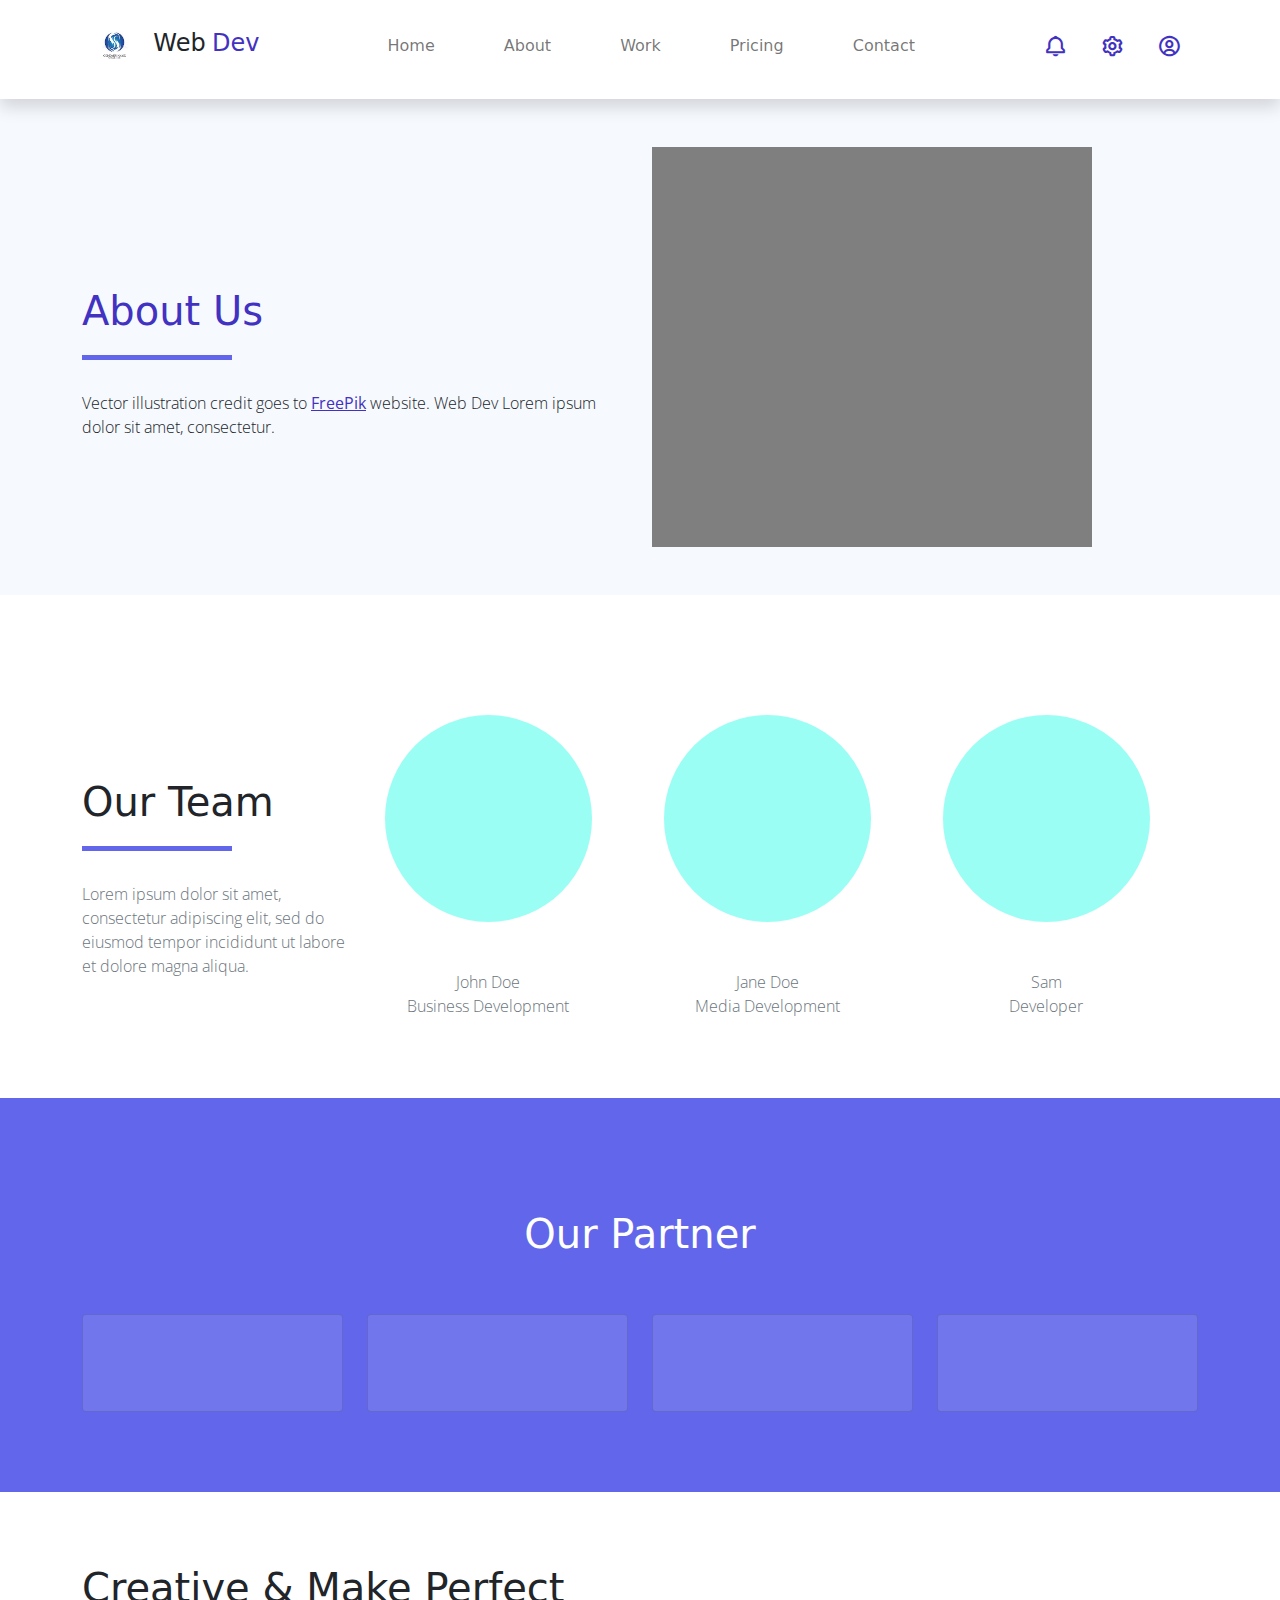
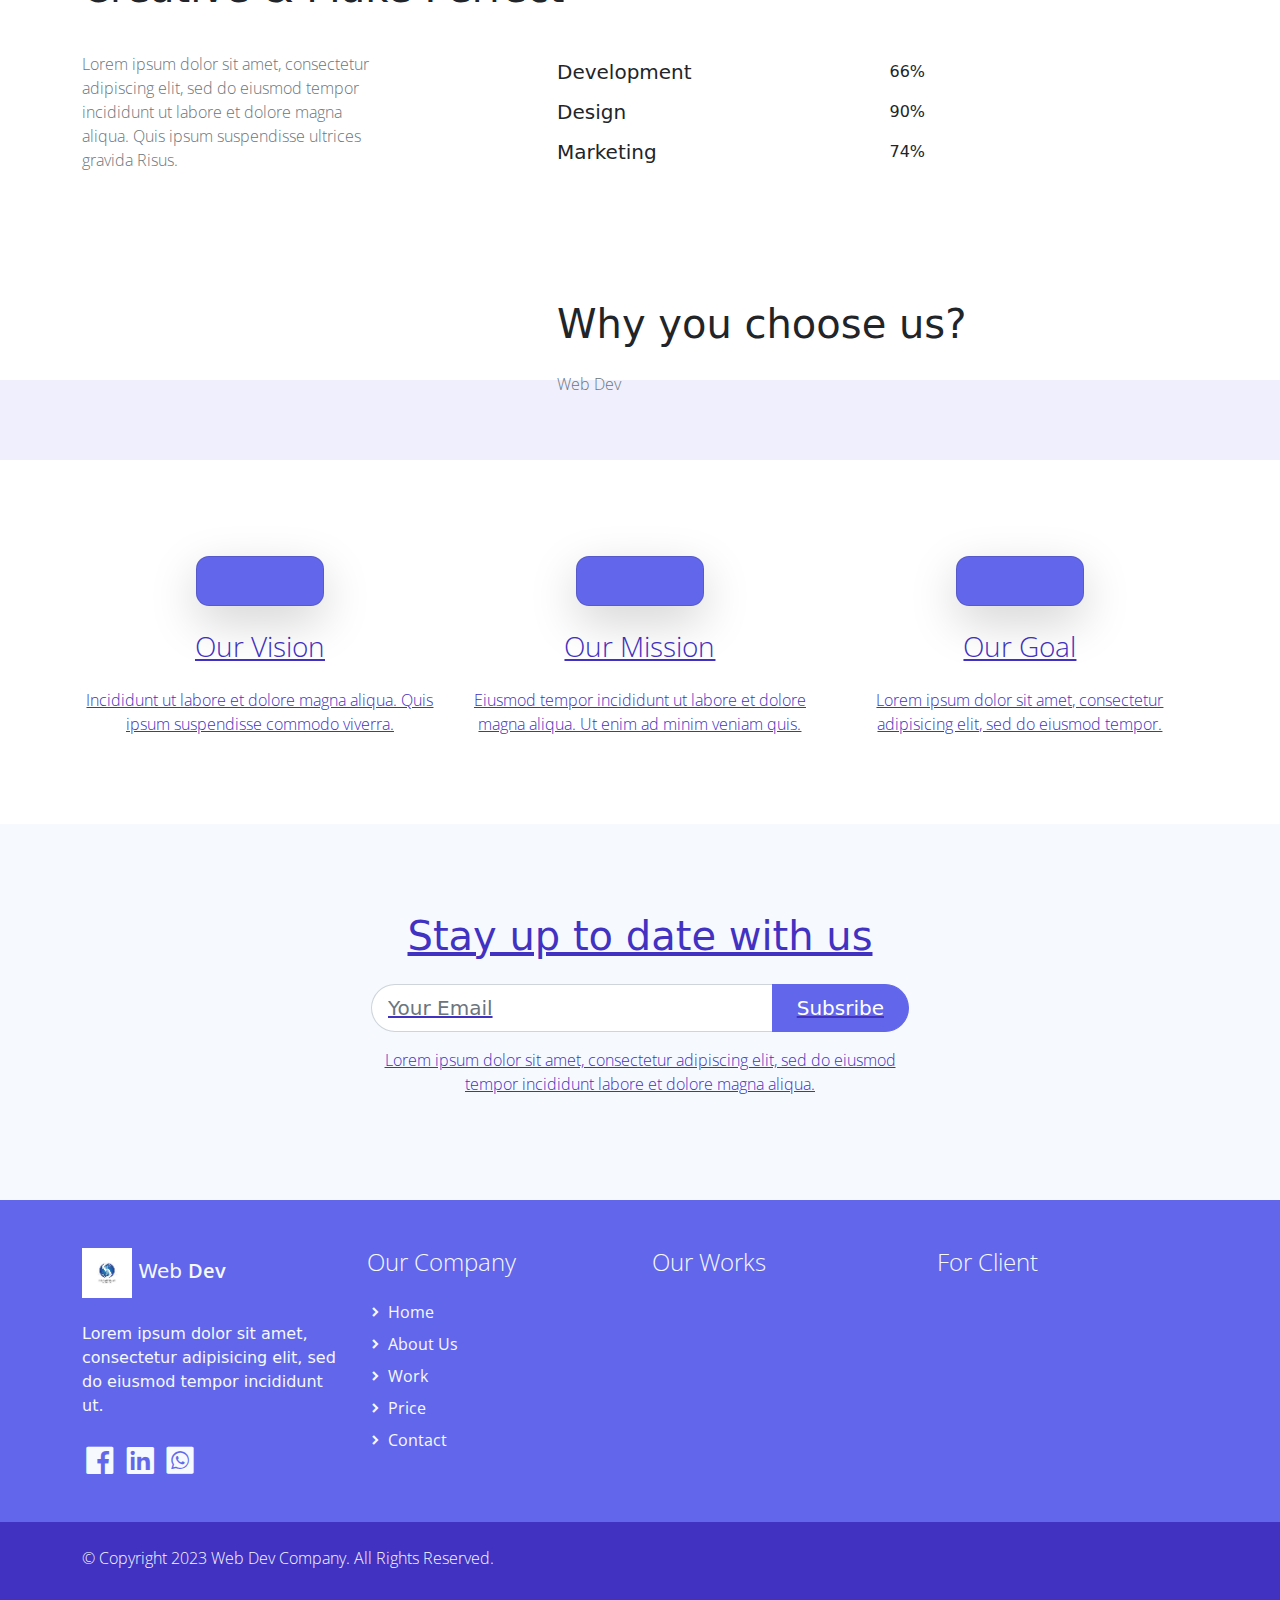
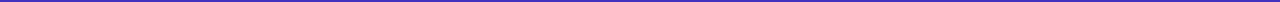
==== about.html @ 3a397001 "Desarrollo Web - Segunda pre-entrega" ====
<!DOCTYPE html>
<html lang="en">

<head>
    <title>Web Dev - About Page</title>
    <meta charset="utf-8">
    <meta name="viewport" content="width=device-width, initial-scale=1">
    <link rel="apple-touch-icon" href="assets/img/apple-icon.png">
    <link rel="shortcut icon" type="image/x-icon" href="assets/img/favicon.ico">
    <!-- Load Require CSS -->
    <link href="assets/css/bootstrap.min.css" rel="stylesheet">
    <!-- Font CSS -->
    <link href="assets/css/boxicon.min.css" rel="stylesheet">
    <link href="https://fonts.googleapis.com/css2?family=Open+Sans:wght@300;400;600&display=swap" rel="stylesheet">
    <!-- Load Tempalte CSS -->
    <link rel="stylesheet" href="assets/css/templatemo.css">
    <!-- Custom CSS -->
    <link rel="stylesheet" href="assets/css/custom.css">
<!--
    

-->
</head>

<body>
    <!-- Header -->
    <nav id="main_nav" class="navbar navbar-expand-lg navbar-light bg-white shadow">
        <div class="container d-flex justify-content-between align-items-center">
            <a class="navbar-brand h1" href="index.html">
                <img src="./assets/img/logo.png" alt="Web Dev" width="65" height="65">
                <span class="text-dark h4">Web</span> <span class="text-primary h4">Dev</span>
            </a>
            <button class="navbar-toggler border-0" type="button" data-bs-toggle="collapse" data-bs-target="#navbar-toggler-success" aria-controls="navbarSupportedContent" aria-expanded="false" aria-label="Toggle navigation">
                <span class="navbar-toggler-icon"></span>
            </button>

            <div class="align-self-center collapse navbar-collapse flex-fill  d-lg-flex justify-content-lg-between" id="navbar-toggler-success">
                <div class="flex-fill mx-xl-5 mb-2">
                    <ul class="nav navbar-nav d-flex justify-content-between mx-xl-5 text-center text-dark">
                        <li class="nav-item">
                            <a class="nav-link btn-outline-primary rounded-pill px-3" href="index.html">Home</a>
                        </li>
                        <li class="nav-item">
                            <a class="nav-link btn-outline-primary rounded-pill px-3" href="about.html">About</a>
                        </li>
                        <li class="nav-item">
                            <a class="nav-link btn-outline-primary rounded-pill px-3" href="work.html">Work</a>
                        </li>
                        <li class="nav-item">
                            <a class="nav-link btn-outline-primary rounded-pill px-3" href="pricing.html">Pricing</a>
                        </li>
                        <li class="nav-item">
                            <a class="nav-link btn-outline-primary rounded-pill px-3" href="contact.html">Contact</a>
                        </li>
                    </ul>
                </div>
                <div class="navbar align-self-center d-flex">
                    <a class="nav-link" href="#"><i class='bx bx-bell bx-sm bx-tada-hover text-primary'></i></a>
                    <a class="nav-link" href="#"><i class='bx bx-cog bx-sm text-primary'></i></a>
                    <a class="nav-link" href="#"><i class='bx bx-user-circle bx-sm text-primary'></i></a>
                </div>
            </div>
        </div>
    </nav>
    <!-- Close Header -->


    <!-- Start Banner Hero -->
    <section class="bg-light w-100">
        <div class="container">
            <div class="row d-flex align-items-center py-5">
                <div class="col-lg-6 text-start">
                    <h1 class="h2 py-5 text-primary typo-space-line">About Us</h1>
                    <p class="light-300">
                        Vector illustration credit goes to <a rel="nofollow" href="http://freepik.com/" target="_blank">FreePik</a> website. Web Dev  Lorem ipsum dolor sit amet, consectetur.
                    </p>
                </div>
                <div class="col-lg-6">
                    <img src="./assets/img/banner-img-02.png">
                </div>
            </div>
        </div>
    </section>
    <!-- End Banner Hero -->


    <!-- Start Team Member -->
    <section class="container py-5">
        <div class="pt-5 pb-3 d-lg-flex align-items-center gx-5">

            <div class="col-lg-3">
                <h2 class="h2 py-5 typo-space-line">Our Team</h2>
                <p class="text-muted light-300">
                    Lorem ipsum dolor sit amet, consectetur adipiscing elit,
                    sed do eiusmod tempor incididunt ut labore et dolore magna aliqua.
                </p>
            </div>

            <div class="col-lg-9 row">
                <div class="team-member col-md-4">
                    <img class="team-member-img img-fluid rounded-circle p-4" src="./assets/img/team-01.jpg" alt="Card image">
                    <ul class="team-member-caption list-unstyled text-center pt-4 text-muted light-300">
                        <li>John Doe</li>
                        <li>Business Development</li>
                    </ul>
                </div>
                <div class="team-member col-md-4">
                    <img class="team-member-img img-fluid rounded-circle p-4" src="./assets/img/team-01.jpg" alt="Card image">
                    <ul class="team-member-caption list-unstyled text-center pt-4 text-muted light-300">
                        <li>Jane Doe</li>
                        <li>Media Development</li>
                    </ul>
                </div>
                <div class="team-member col-md-4">
                    <img class="team-member-img img-fluid rounded-circle p-4" src="./assets/img/team-01.jpg" alt="Card image">
                    <ul class="team-member-caption list-unstyled text-center pt-4 text-muted light-300">
                        <li>Sam</li>
                        <li>Developer</li>
                    </ul>
                </div>
            </div>

        </div>
    </section>
    <!-- End Team Member -->

    <!-- Start Our Partner -->
    <section class="bg-secondary py-3">
        <div class="container py-5">
            <h2 class="h2 text-white text-center py-5">Our Partner</h2>
            <div class="row text-center">
                <div class="col-md-3 mb-3">
                    <div class="card partner-wap py-5">
                    </div>
                </div>
                <div class="col-md-3 mb-3">
                    <div class="card partner-wap py-5">
                    </div>
                </div>
                <div class="col-md-3 mb-3">
                    <div class="card partner-wap py-5">
                    </div>
                </div>
                <div class="col-md-3 mb-3">
                    <div class="card partner-wap py-5">
                    </div>
                </div>
            </div>
        </div>
    </section>
    <!--End Our Partner-->

    <!-- Start Progress -->
    <section class="bg-white py-5">
        <div class="container my-4">

            <h1 class="creative-heading h2 pb-3">Creative & Make Perfect</h1>

            <div class="creative-content row py-3">
                <div class="col-md-5">
                    <p class="text-muted col-lg-8 light-300">Lorem ipsum dolor sit amet, consectetur adipiscing elit, sed do eiusmod tempor incididunt ut labore et dolore magna aliqua. Quis ipsum suspendisse ultrices gravida Risus.
                    </p>
                </div>
                
                <div class="creative-progress col-md-7">

                    <div class="row mt-4 mt-sm-2">
                        <div class="col-6">
                            <h4 class="h5">Development</h4>
                        </div>
                        <div class="col-6 text-right">66%</div>
                    </div>
                    <div class="row mt-4 mt-sm-2">
                        <div class="col-6">
                            <h4 class="h5">Design</h4>
                        </div>
                        <div class="col-6 text-right">90%</div>
                    </div>
                    <div class="row mt-4 mt-sm-2">
                        <div class="col-6">
                            <h4 class="h5">Marketing</h4>
                        </div>
                        <div class="col-6 text-right">74%</div>
                    </div>

                </div>

            </div>
        </div>
    </section>
    <!-- End Progress -->

    <!-- Start Choice -->
    <section class="why-us banner-bg bg-light">
        <div class="container my-4">
            <div class="row">
                <div class="banner-img col-lg-5">
                    <img src="./assets/img/work.png" class="rounded img-fluid" alt="">
                </div>
                <div class="banner-content col-lg-7 align-self-end">
                    <h2 class="h2 pb-3">Why you choose us?</h2>
                    <p class="text-muted pb-5 light-300">
                    Web Dev<strong></strong><a rel="nofollow" href="https://www.google.com/search?q=free+css" target="_blank"></a</p>
                </div>
            </div>
        </div>
    </section>
    <!-- End Choice -->

    <!-- Start Aim -->
    <section class="banner-bg bg-white py-5">
        <div class="container my-4">
            <div class="row text-center">

                <div class="objective col-lg-4">
                    <div class="objective-icon card m-auto py-4 mb-2 mb-sm-4 bg-secondary shadow-lg">
                    </div>
                    <h2 class="objective-heading h3 mb-2 mb-sm-4 light-300">Our Vision</h2>
                    <p class="light-300">
                        Incididunt ut labore et dolore magna aliqua. Quis ipsum suspendisse commodo viverra.
                    </p>
                </div>

                <div class="objective col-lg-4 mt-sm-0 mt-4">
                    <div class="objective-icon card m-auto py-4 mb-2 mb-sm-4 bg-secondary shadow-lg">
                    </div>
                    <h2 class="objective-heading h3 mb-2 mb-sm-4 light-300">Our Mission</h2>
                    <p class="light-300">
                        Eiusmod tempor incididunt ut labore et dolore magna aliqua.
                        Ut enim ad minim veniam quis.
                    </p>
                </div>

                <div class="objective col-lg-4 mt-sm-0 mt-4">
                    <div class="objective-icon card m-auto py-4 mb-2 mb-sm-4 bg-secondary shadow-lg">
                    </div>
                    <h2 class="objective-heading h3 mb-2 mb-sm-4 light-300">Our Goal</h2>
                    <p class="light-300">
                        Lorem ipsum dolor sit amet, consectetur adipisicing elit,
                        sed do eiusmod tempor.
                    </p>
                </div>

            </div>
        </div>
    </section>
    <!-- End Aim -->

    <!-- Start Contact -->
    <section class="banner-bg bg-light py-5">
        <div class="container">
            <div class="row">
                <div class="col-lg-6 mx-auto my-4 p-3">
                    <form action="#" method="get"><h1 class="h2 text-center">Stay up to date with us</h1>
                    <div class="input-group py-3">
                    
                        <input name="email" type="text" class="form-control form-control-lg rounded-pill rounded-end" id="email" placeholder="Your Email" aria-label="Your Email">
                        <button class="btn btn-secondary text-white btn-lg rounded-pill rounded-start px-lg-4" type="submit">Subsribe</button>
                    </div>
                    <p class="text-center light-300">Lorem ipsum dolor sit amet, consectetur adipiscing elit, sed do eiusmod tempor incididunt labore et dolore magna aliqua.</p>
                    </form>
                </div>
            </div>
        </div>
    </section>
    <!-- End Contact -->


    <!-- Start Footer -->
    <footer class="bg-secondary pt-4">
        <div class="container">
            <div class="row py-4">

                <div class="col-lg-3 col-12 align-left">
                    <a class="navbar-brand" href="index.html">
                        <img src="./assets/img/logo.png" alt="Web Dev" width="50" height="50">
                        <span class="text-light h5">Web</span> <span class="text-light h5 semi-bold-600">Dev</span>
                    </a>
                    <p class="text-light my-lg-4 my-2">
                        Lorem ipsum dolor sit amet, consectetur adipisicing elit,
                        sed do eiusmod tempor incididunt ut.
                    </p>
                    <ul class="list-inline footer-icons light-300">
                        <li class="list-inline-item m-0">
                            <a class="text-light" target="_blank" href="http://facebook.com/">
                                <i class='bx bxl-facebook-square bx-md'></i>
                            </a>
                        </li>
                        <li class="list-inline-item m-0">
                            <a class="text-light" target="_blank" href="https://www.linkedin.com/">
                                <i class='bx bxl-linkedin-square bx-md'></i>
                            </a>
                        </li>
                        <li class="list-inline-item m-0">
                            <a class="text-light" target="_blank" href="https://www.whatsapp.com/">
                                <i class='bx bxl-whatsapp-square bx-md'></i>
                            </a>
                        </li>
                    </ul>
                </div>

                <div class="col-lg-3 col-md-4 my-sm-0 mt-4">
                    <h3 class="h4 pb-lg-3 text-light light-300">Our Company</h2>
                        <ul class="list-unstyled text-light light-300">
                            <li class="pb-2">
                                <i class='bx-fw bx bxs-chevron-right bx-xs'></i><a class="text-decoration-none text-light" href="index.html">Home</a>
                            </li>
                            <li class="pb-2">
                                <i class='bx-fw bx bxs-chevron-right bx-xs'></i><a class="text-decoration-none text-light py-1" href="about.html">About Us</a>
                            </li>
                            <li class="pb-2">
                                <i class='bx-fw bx bxs-chevron-right bx-xs'></i><a class="text-decoration-none text-light py-1" href="work.html">Work</a>
                            </li>
                            <li class="pb-2">
                                <i class='bx-fw bx bxs-chevron-right bx-xs'></i></i><a class="text-decoration-none text-light py-1" href="pricing.html">Price</a>
                            </li>
                            <li class="pb-2">
                                <i class='bx-fw bx bxs-chevron-right bx-xs'></i><a class="text-decoration-none text-light py-1" href="contact.html">Contact</a>
                            </li>
                        </ul>
                </div>

                <div class="col-lg-3 col-md-4 my-sm-0 mt-4">
                    <h2 class="h4 pb-lg-3 text-light light-300">Our Works</h2>
                </div>

                <div class="col-lg-3 col-md-4 my-sm-0 mt-4">
                    <h2 class="h4 pb-lg-3 text-light light-300">For Client</h2>
                </div>

            </div>
        </div>

        <div class="w-100 bg-primary py-3">
            <div class="container">
                <div class="row pt-2">
                    <div class="col-lg-6 col-sm-12">
                        <p class="text-lg-start text-center text-light light-300">
                            © Copyright 2023 Web Dev Company. All Rights Reserved.
                        </p>
                    </div>
                </div>
            </div>
        </div>


    </footer>
    <!-- End Footer -->


    <!-- Bootstrap -->
    <script src="assets/js/bootstrap.bundle.min.js"></script>
    <!-- Templatemo -->
    <script src="assets/js/templatemo.js"></script>
    <!-- Custom -->
    <script src="assets/js/custom.js"></script>

</body>

</html>
---- assets/css/boxicon.min.css ----
@font-face{font-family:'boxicons';font-weight:normal;font-style:normal;src:url('../fonts/boxicons.eot');src:url('../fonts/boxicons.eot') format('embedded-opentype'),url('../fonts/boxicons.woff2') format('woff2'),url('../fonts/boxicons.woff') format('woff'),url('../fonts/boxicons.ttf') format('truetype'),url('../fonts/boxicons.svg?#boxicons') format('svg')}.bx{font-family:'boxicons'!important;font-weight:normal;font-style:normal;font-variant:normal;line-height:1;display:inline-block;text-transform:none;speak:none;-webkit-font-smoothing:antialiased;-moz-osx-font-smoothing:grayscale}.bx-ul{margin-left:2em;padding-left:0;list-style:none}.bx-ul>li{position:relative}.bx-ul .bx{font-size:inherit;line-height:inherit;position:absolute;left:-2em;width:2em;text-align:center}@-webkit-keyframes spin{0%{-webkit-transform:rotate(0);transform:rotate(0)}100%{-webkit-transform:rotate(359deg);transform:rotate(359deg)}}@keyframes spin{0%{-webkit-transform:rotate(0);transform:rotate(0)}100%{-webkit-transform:rotate(359deg);transform:rotate(359deg)}}@-webkit-keyframes burst{0%{-webkit-transform:scale(1);transform:scale(1);opacity:1}90%{-webkit-transform:scale(1.5);transform:scale(1.5);opacity:0}}@keyframes burst{0%{-webkit-transform:scale(1);transform:scale(1);opacity:1}90%{-webkit-transform:scale(1.5);transform:scale(1.5);opacity:0}}@-webkit-keyframes flashing{0%{opacity:1}45%{opacity:0}90%{opacity:1}}@keyframes flashing{0%{opacity:1}45%{opacity:0}90%{opacity:1}}@-webkit-keyframes fade-left{0%{-webkit-transform:translateX(0);transform:translateX(0);opacity:1}75%{-webkit-transform:translateX(-20px);transform:translateX(-20px);opacity:0}}@keyframes fade-left{0%{-webkit-transform:translateX(0);transform:translateX(0);opacity:1}75%{-webkit-transform:translateX(-20px);transform:translateX(-20px);opacity:0}}@-webkit-keyframes fade-right{0%{-webkit-transform:translateX(0);transform:translateX(0);opacity:1}75%{-webkit-transform:translateX(20px);transform:translateX(20px);opacity:0}}@keyframes fade-right{0%{-webkit-transform:translateX(0);transform:translateX(0);opacity:1}75%{-webkit-transform:translateX(20px);transform:translateX(20px);opacity:0}}@-webkit-keyframes fade-up{0%{-webkit-transform:translateY(0);transform:translateY(0);opacity:1}75%{-webkit-transform:translateY(-20px);transform:translateY(-20px);opacity:0}}@keyframes fade-up{0%{-webkit-transform:translateY(0);transform:translateY(0);opacity:1}75%{-webkit-transform:translateY(-20px);transform:translateY(-20px);opacity:0}}@-webkit-keyframes fade-down{0%{-webkit-transform:translateY(0);transform:translateY(0);opacity:1}75%{-webkit-transform:translateY(20px);transform:translateY(20px);opacity:0}}@keyframes fade-down{0%{-webkit-transform:translateY(0);transform:translateY(0);opacity:1}75%{-webkit-transform:translateY(20px);transform:translateY(20px);opacity:0}}@-webkit-keyframes tada{from{-webkit-transform:scale3d(1,1,1);transform:scale3d(1,1,1)}10%,20%{-webkit-transform:scale3d(.95,.95,.95) rotate3d(0,0,1,-10deg);transform:scale3d(.95,.95,.95) rotate3d(0,0,1,-10deg)}30%,50%,70%,90%{-webkit-transform:scale3d(1,1,1) rotate3d(0,0,1,10deg);transform:scale3d(1,1,1) rotate3d(0,0,1,10deg)}40%,60%,80%{-webkit-transform:scale3d(1,1,1) rotate3d(0,0,1,-10deg);transform:scale3d(1,1,1) rotate3d(0,0,1,-10deg)}to{-webkit-transform:scale3d(1,1,1);transform:scale3d(1,1,1)}}@keyframes tada{from{-webkit-transform:scale3d(1,1,1);transform:scale3d(1,1,1)}10%,20%{-webkit-transform:scale3d(.95,.95,.95) rotate3d(0,0,1,-10deg);transform:scale3d(.95,.95,.95) rotate3d(0,0,1,-10deg)}30%,50%,70%,90%{-webkit-transform:scale3d(1,1,1) rotate3d(0,0,1,10deg);transform:scale3d(1,1,1) rotate3d(0,0,1,10deg)}40%,60%,80%{-webkit-transform:rotate3d(0,0,1,-10deg);transform:rotate3d(0,0,1,-10deg)}to{-webkit-transform:scale3d(1,1,1);transform:scale3d(1,1,1)}}.bx-spin{-webkit-animation:spin 2s linear infinite;animation:spin 2s linear infinite}.bx-spin-hover:hover{-webkit-animation:spin 2s linear infinite;animation:spin 2s linear infinite}.bx-tada{-webkit-animation:tada 1.5s ease infinite;animation:tada 1.5s ease infinite}.bx-tada-hover:hover{-webkit-animation:tada 1.5s ease infinite;animation:tada 1.5s ease infinite}.bx-flashing{-webkit-animation:flashing 1.5s infinite linear;animation:flashing 1.5s infinite linear}.bx-flashing-hover:hover{-webkit-animation:flashing 1.5s infinite linear;animation:flashing 1.5s infinite linear}.bx-burst{-webkit-animation:burst 1.5s infinite linear;animation:burst 1.5s infinite linear}.bx-burst-hover:hover{-webkit-animation:burst 1.5s infinite linear;animation:burst 1.5s infinite linear}.bx-fade-up{-webkit-animation:fade-up 1.5s infinite linear;animation:fade-up 1.5s infinite linear}.bx-fade-up-hover:hover{-webkit-animation:fade-up 1.5s infinite linear;animation:fade-up 1.5s infinite linear}.bx-fade-down{-webkit-animation:fade-down 1.5s infinite linear;animation:fade-down 1.5s infinite linear}.bx-fade-down-hover:hover{-webkit-animation:fade-down 1.5s infinite linear;animation:fade-down 1.5s infinite linear}.bx-fade-left{-webkit-animation:fade-left 1.5s infinite linear;animation:fade-left 1.5s infinite linear}.bx-fade-left-hover:hover{-webkit-animation:fade-left 1.5s infinite linear;animation:fade-left 1.5s infinite linear}.bx-fade-right{-webkit-animation:fade-right 1.5s infinite linear;animation:fade-right 1.5s infinite linear}.bx-fade-right-hover:hover{-webkit-animation:fade-right 1.5s infinite linear;animation:fade-right 1.5s infinite linear}.bx-xs{font-size:1rem!important}.bx-sm{font-size:1.55rem!important}.bx-md{font-size:2.25rem!important}.bx-fw{font-size:1.2857142857em;line-height:.8em;width:1.2857142857em;height:.8em;margin-top:-.2em!important;vertical-align:middle}.bx-lg{font-size:3.0!important}.bx-pull-left{float:left;margin-right:.3em!important}.bx-pull-right{float:right;margin-left:.3em!important}.bx-rotate-90{transform:rotate(90deg);-ms-filter:'progid:DXImageTransform.Microsoft.BasicImage(rotation=1)'}.bx-rotate-180{transform:rotate(180deg);-ms-filter:'progid:DXImageTransform.Microsoft.BasicImage(rotation=2)'}.bx-rotate-270{transform:rotate(270deg);-ms-filter:'progid:DXImageTransform.Microsoft.BasicImage(rotation=3)'}.bx-flip-horizontal{transform:scaleX(-1);-ms-filter:'progid:DXImageTransform.Microsoft.BasicImage(rotation=0,mirror=1)'}.bx-flip-vertical{transform:scaleY(-1);-ms-filter:'progid:DXImageTransform.Microsoft.BasicImage(rotation=2,mirror=1)'}.bx-border{padding:.25em;border:.07em solid rgba(0,0,0,.1);border-radius:.25em}.bx-border-circle{padding:.25em;border:.07em solid rgba(0,0,0,.1);border-radius:50%}.bx-abacus:before{content:"\e900"}.bx-accessibility:before{content:"\e901"}.bx-add-to-queue:before{content:"\e902"}.bx-adjust:before{content:"\e903"}.bx-alarm:before{content:"\e904"}.bx-alarm-add:before{content:"\e905"}.bx-alarm-exclamation:before{content:"\e906"}.bx-alarm-off:before{content:"\e907"}.bx-alarm-snooze:before{content:"\e908"}.bx-album:before{content:"\e909"}.bx-align-justify:before{content:"\e90a"}.bx-align-left:before{content:"\e90b"}.bx-align-middle:before{content:"\e90c"}.bx-align-right:before{content:"\e90d"}.bx-analyse:before{content:"\e90e"}.bx-anchor:before{content:"\e90f"}.bx-angry:before{content:"\e910"}.bx-aperture:before{content:"\e911"}.bx-arch:before{content:"\e912"}.bx-archive:before{content:"\e913"}.bx-archive-in:before{content:"\e914"}.bx-archive-out:before{content:"\e915"}.bx-area:before{content:"\e916"}.bx-arrow-back:before{content:"\e917"}.bx-arrow-from-bottom:before{content:"\e918"}.bx-arrow-from-left:before{content:"\e919"}.bx-arrow-from-right:before{content:"\e91a"}.bx-arrow-from-top:before{content:"\e91b"}.bx-arrow-to-bottom:before{content:"\e91c"}.bx-arrow-to-left:before{content:"\e91d"}.bx-arrow-to-right:before{content:"\e91e"}.bx-arrow-to-top:before{content:"\e91f"}.bx-at:before{content:"\e920"}.bx-atom:before{content:"\e921"}.bx-award:before{content:"\e922"}.bx-badge:before{content:"\e923"}.bx-badge-check:before{content:"\e924"}.bx-ball:before{content:"\e925"}.bx-band-aid:before{content:"\e926"}.bx-bar-chart:before{content:"\e927"}.bx-bar-chart-alt:before{content:"\e928"}.bx-bar-chart-alt-2:before{content:"\e929"}.bx-bar-chart-square:before{content:"\e92a"}.bx-barcode:before{content:"\e92b"}.bx-barcode-reader:before{content:"\e92c"}.bx-baseball:before{content:"\e92d"}.bx-basket:before{content:"\e92e"}.bx-basketball:before{content:"\e92f"}.bx-bath:before{content:"\e930"}.bx-battery:before{content:"\e931"}.bx-bed:before{content:"\e932"}.bx-been-here:before{content:"\e933"}.bx-beer:before{content:"\e934"}.bx-bell:before{content:"\e935"}.bx-bell-minus:before{content:"\e936"}.bx-bell-off:before{content:"\e937"}.bx-bell-plus:before{content:"\e938"}.bx-bible:before{content:"\e939"}.bx-bitcoin:before{content:"\e93a"}.bx-blanket:before{content:"\e93b"}.bx-block:before{content:"\e93c"}.bx-bluetooth:before{content:"\e93d"}.bx-body:before{content:"\e93e"}.bx-bold:before{content:"\e93f"}.bx-bolt-circle:before{content:"\e940"}.bx-bomb:before{content:"\e941"}.bx-bone:before{content:"\e942"}.bx-bong:before{content:"\e943"}.bx-book:before{content:"\e944"}.bx-book-add:before{content:"\e945"}.bx-book-alt:before{content:"\e946"}.bx-book-bookmark:before{content:"\e947"}.bx-book-content:before{content:"\e948"}.bx-book-heart:before{content:"\e949"}.bx-bookmark:before{content:"\e94a"}.bx-bookmark-alt:before{content:"\e94b"}.bx-bookmark-alt-minus:before{content:"\e94c"}.bx-bookmark-alt-plus:before{content:"\e94d"}.bx-bookmark-heart:before{content:"\e94e"}.bx-bookmark-minus:before{content:"\e94f"}.bx-bookmark-plus:before{content:"\e950"}.bx-bookmarks:before{content:"\e951"}.bx-book-open:before{content:"\e952"}.bx-book-reader:before{content:"\e953"}.bx-border-all:before{content:"\e954"}.bx-border-bottom:before{content:"\e955"}.bx-border-inner:before{content:"\e956"}.bx-border-left:before{content:"\e957"}.bx-border-none:before{content:"\e958"}.bx-border-outer:before{content:"\e959"}.bx-border-radius:before{content:"\e95a"}.bx-border-right:before{content:"\e95b"}.bx-border-top:before{content:"\e95c"}.bx-bot:before{content:"\e95d"}.bx-bowling-ball:before{content:"\e95e"}.bx-box:before{content:"\e95f"}.bx-bracket:before{content:"\e960"}.bx-braille:before{content:"\e961"}.bx-brain:before{content:"\e962"}.bx-briefcase:before{content:"\e963"}.bx-briefcase-alt:before{content:"\e964"}.bx-briefcase-alt-2:before{content:"\e965"}.bx-brightness:before{content:"\e966"}.bx-brightness-half:before{content:"\e967"}.bx-broadcast:before{content:"\e968"}.bx-brush:before{content:"\e969"}.bx-brush-alt:before{content:"\e96a"}.bx-bug:before{content:"\e96b"}.bx-bug-alt:before{content:"\e96c"}.bx-building:before{content:"\e96d"}.bx-building-house:before{content:"\e96e"}.bx-buildings:before{content:"\e96f"}.bx-bulb:before{content:"\e970"}.bx-bullseye:before{content:"\e971"}.bx-buoy:before{content:"\e972"}.bx-bus:before{content:"\e973"}.bx-bus-school:before{content:"\e974"}.bx-cabinet:before{content:"\e975"}.bx-cake:before{content:"\e976"}.bx-calculator:before{content:"\e977"}.bx-calendar:before{content:"\e978"}.bx-calendar-alt:before{content:"\e979"}.bx-calendar-check:before{content:"\e97a"}.bx-calendar-edit:before{content:"\e97b"}.bx-calendar-event:before{content:"\e97c"}.bx-calendar-exclamation:before{content:"\e97d"}.bx-calendar-heart:before{content:"\e97e"}.bx-calendar-minus:before{content:"\e97f"}.bx-calendar-plus:before{content:"\e980"}.bx-calendar-star:before{content:"\e981"}.bx-calendar-week:before{content:"\e982"}.bx-calendar-x:before{content:"\e983"}.bx-camera:before{content:"\e984"}.bx-camera-home:before{content:"\e985"}.bx-camera-movie:before{content:"\e986"}.bx-camera-off:before{content:"\e987"}.bx-capsule:before{content:"\e988"}.bx-captions:before{content:"\e989"}.bx-car:before{content:"\e98a"}.bx-card:before{content:"\e98b"}.bx-caret-down:before{content:"\e98c"}.bx-caret-down-circle:before{content:"\e98d"}.bx-caret-down-square:before{content:"\e98e"}.bx-caret-left:before{content:"\e98f"}.bx-caret-left-circle:before{content:"\e990"}.bx-caret-left-square:before{content:"\e991"}.bx-caret-right:before{content:"\e992"}.bx-caret-right-circle:before{content:"\e993"}.bx-caret-right-square:before{content:"\e994"}.bx-caret-up:before{content:"\e995"}.bx-caret-up-circle:before{content:"\e996"}.bx-caret-up-square:before{content:"\e997"}.bx-carousel:before{content:"\e998"}.bx-cart:before{content:"\e999"}.bx-cart-alt:before{content:"\e99a"}.bx-cast:before{content:"\e99b"}.bx-category:before{content:"\e99c"}.bx-category-alt:before{content:"\e99d"}.bx-cctv:before{content:"\e99e"}.bx-certification:before{content:"\e99f"}.bx-chair:before{content:"\e9a0"}.bx-chalkboard:before{content:"\e9a1"}.bx-chart:before{content:"\e9a2"}.bx-chat:before{content:"\e9a3"}.bx-check:before{content:"\e9a4"}.bx-checkbox:before{content:"\e9a5"}.bx-checkbox-checked:before{content:"\e9a6"}.bx-checkbox-square:before{content:"\e9a7"}.bx-check-circle:before{content:"\e9a8"}.bx-check-double:before{content:"\e9a9"}.bx-check-shield:before{content:"\e9aa"}.bx-check-square:before{content:"\e9ab"}.bx-chevron-down:before{content:"\e9ac"}.bx-chevron-down-circle:before{content:"\e9ad"}.bx-chevron-down-square:before{content:"\e9ae"}.bx-chevron-left:before{content:"\e9af"}.bx-chevron-left-circle:before{content:"\e9b0"}.bx-chevron-left-square:before{content:"\e9b1"}.bx-chevron-right:before{content:"\e9b2"}.bx-chevron-right-circle:before{content:"\e9b3"}.bx-chevron-right-square:before{content:"\e9b4"}.bx-chevrons-down:before{content:"\e9b5"}.bx-chevrons-left:before{content:"\e9b6"}.bx-chevrons-right:before{content:"\e9b7"}.bx-chevrons-up:before{content:"\e9b8"}.bx-chevron-up:before{content:"\e9b9"}.bx-chevron-up-circle:before{content:"\e9ba"}.bx-chevron-up-square:before{content:"\e9bb"}.bx-chip:before{content:"\e9bc"}.bx-church:before{content:"\e9bd"}.bx-circle:before{content:"\e9be"}.bx-clinic:before{content:"\e9bf"}.bx-clipboard:before{content:"\e9c0"}.bx-closet:before{content:"\e9c1"}.bx-cloud:before{content:"\e9c2"}.bx-cloud-download:before{content:"\e9c3"}.bx-cloud-drizzle:before{content:"\e9c4"}.bx-cloud-lightning:before{content:"\e9c5"}.bx-cloud-light-rain:before{content:"\e9c6"}.bx-cloud-rain:before{content:"\e9c7"}.bx-cloud-snow:before{content:"\e9c8"}.bx-cloud-upload:before{content:"\e9c9"}.bx-code:before{content:"\e9ca"}.bx-code-alt:before{content:"\e9cb"}.bx-code-block:before{content:"\e9cc"}.bx-code-curly:before{content:"\e9cd"}.bx-coffee:before{content:"\e9ce"}.bx-coffee-togo:before{content:"\e9cf"}.bx-cog:before{content:"\e9d0"}.bx-coin:before{content:"\e9d1"}.bx-coin-stack:before{content:"\e9d2"}.bx-collapse:before{content:"\e9d3"}.bx-collection:before{content:"\e9d4"}.bx-color-fill:before{content:"\e9d5"}.bx-columns:before{content:"\e9d6"}.bx-command:before{content:"\e9d7"}.bx-comment:before{content:"\e9d8"}.bx-comment-add:before{content:"\e9d9"}.bx-comment-check:before{content:"\e9da"}.bx-comment-detail:before{content:"\e9db"}.bx-comment-dots:before{content:"\e9dc"}.bx-comment-edit:before{content:"\e9dd"}.bx-comment-error:before{content:"\e9de"}.bx-comment-minus:before{content:"\e9df"}.bx-comment-x:before{content:"\e9e0"}.bx-compass:before{content:"\e9e1"}.bx-confused:before{content:"\e9e2"}.bx-conversation:before{content:"\e9e3"}.bx-cookie:before{content:"\e9e4"}.bx-cool:before{content:"\e9e5"}.bx-copy:before{content:"\e9e6"}.bx-copy-alt:before{content:"\e9e7"}.bx-copyright:before{content:"\e9e8"}.bx-credit-card:before{content:"\e9e9"}.bx-credit-card-alt:before{content:"\e9ea"}.bx-credit-card-front:before{content:"\e9eb"}.bx-crop:before{content:"\e9ec"}.bx-crosshair:before{content:"\e9ed"}.bx-crown:before{content:"\e9ee"}.bx-cube:before{content:"\e9ef"}.bx-cube-alt:before{content:"\e9f0"}.bx-cuboid:before{content:"\e9f1"}.bx-current-location:before{content:"\e9f2"}.bx-customize:before{content:"\e9f3"}.bx-cut:before{content:"\e9f4"}.bx-cycling:before{content:"\e9f5"}.bx-cylinder:before{content:"\e9f6"}.bx-data:before{content:"\e9f7"}.bx-desktop:before{content:"\e9f8"}.bx-detail:before{content:"\e9f9"}.bx-devices:before{content:"\e9fa"}.bx-dialpad:before{content:"\e9fb"}.bx-dialpad-alt:before{content:"\e9fc"}.bx-diamond:before{content:"\e9fd"}.bx-dice-1:before{content:"\e9fe"}.bx-dice-2:before{content:"\e9ff"}.bx-dice-3:before{content:"\ea00"}.bx-dice-4:before{content:"\ea01"}.bx-dice-5:before{content:"\ea02"}.bx-dice-6:before{content:"\ea03"}.bx-directions:before{content:"\ea04"}.bx-disc:before{content:"\ea05"}.bx-dish:before{content:"\ea06"}.bx-dislike:before{content:"\ea07"}.bx-dizzy:before{content:"\ea08"}.bx-dna:before{content:"\ea09"}.bx-dock-bottom:before{content:"\ea0a"}.bx-dock-left:before{content:"\ea0b"}.bx-dock-right:before{content:"\ea0c"}.bx-dock-top:before{content:"\ea0d"}.bx-dollar:before{content:"\ea0e"}.bx-dollar-circle:before{content:"\ea0f"}.bx-donate-blood:before{content:"\ea10"}.bx-donate-heart:before{content:"\ea11"}.bx-door-open:before{content:"\ea12"}.bx-dots-horizontal:before{content:"\ea13"}.bx-dots-horizontal-rounded:before{content:"\ea14"}.bx-dots-vertical:before{content:"\ea15"}.bx-dots-vertical-rounded:before{content:"\ea16"}.bx-doughnut-chart:before{content:"\ea17"}.bx-down-arrow:before{content:"\ea18"}.bx-down-arrow-alt:before{content:"\ea19"}.bx-down-arrow-circle:before{content:"\ea1a"}.bx-download:before{content:"\ea1b"}.bx-downvote:before{content:"\ea1c"}.bx-drink:before{content:"\ea1d"}.bx-droplet:before{content:"\ea1e"}.bx-dumbbell:before{content:"\ea1f"}.bx-duplicate:before{content:"\ea20"}.bx-edit:before{content:"\ea21"}.bx-edit-alt:before{content:"\ea22"}.bx-envelope:before{content:"\ea23"}.bx-envelope-open:before{content:"\ea24"}.bx-equalizer:before{content:"\ea25"}.bx-eraser:before{content:"\ea26"}.bx-error:before{content:"\ea27"}.bx-error-alt:before{content:"\ea28"}.bx-error-circle:before{content:"\ea29"}.bx-euro:before{content:"\ea2a"}.bx-exclude:before{content:"\ea2b"}.bx-exit:before{content:"\ea2c"}.bx-exit-fullscreen:before{content:"\ea2d"}.bx-expand:before{content:"\ea2e"}.bx-expand-alt:before{content:"\ea2f"}.bx-export:before{content:"\ea30"}.bx-extension:before{content:"\ea31"}.bx-face:before{content:"\ea32"}.bx-fast-forward:before{content:"\ea33"}.bx-fast-forward-circle:before{content:"\ea34"}.bx-female:before{content:"\ea35"}.bx-female-sign:before{content:"\ea36"}.bx-file:before{content:"\ea37"}.bx-file-blank:before{content:"\ea38"}.bx-file-find:before{content:"\ea39"}.bx-film:before{content:"\ea3a"}.bx-filter:before{content:"\ea3b"}.bx-filter-alt:before{content:"\ea3c"}.bx-fingerprint:before{content:"\ea3d"}.bx-first-aid:before{content:"\ea3e"}.bx-first-page:before{content:"\ea3f"}.bx-flag:before{content:"\ea40"}.bx-folder:before{content:"\ea41"}.bx-folder-minus:before{content:"\ea42"}.bx-folder-open:before{content:"\ea43"}.bx-folder-plus:before{content:"\ea44"}.bx-font:before{content:"\ea45"}.bx-font-color:before{content:"\ea46"}.bx-font-family:before{content:"\ea47"}.bx-font-size:before{content:"\ea48"}.bx-food-menu:before{content:"\ea49"}.bx-food-tag:before{content:"\ea4a"}.bx-football:before{content:"\ea4b"}.bx-fridge:before{content:"\ea4c"}.bx-fullscreen:before{content:"\ea4d"}.bx-game:before{content:"\ea4e"}.bx-gas-pump:before{content:"\ea4f"}.bx-ghost:before{content:"\ea50"}.bx-gift:before{content:"\ea51"}.bx-git-branch:before{content:"\ea52"}.bx-git-commit:before{content:"\ea53"}.bx-git-compare:before{content:"\ea54"}.bx-git-merge:before{content:"\ea55"}.bx-git-pull-request:before{content:"\ea56"}.bx-git-repo-forked:before{content:"\ea57"}.bx-glasses:before{content:"\ea58"}.bx-glasses-alt:before{content:"\ea59"}.bx-globe:before{content:"\ea5a"}.bx-globe-alt:before{content:"\ea5b"}.bx-grid:before{content:"\ea5c"}.bx-grid-alt:before{content:"\ea5d"}.bx-grid-horizontal:before{content:"\ea5e"}.bx-grid-small:before{content:"\ea5f"}.bx-grid-vertical:before{content:"\ea60"}.bx-group:before{content:"\ea61"}.bx-handicap:before{content:"\ea62"}.bx-happy:before{content:"\ea63"}.bx-happy-alt:before{content:"\ea64"}.bx-happy-beaming:before{content:"\ea65"}.bx-happy-heart-eyes:before{content:"\ea66"}.bx-hash:before{content:"\ea67"}.bx-hdd:before{content:"\ea68"}.bx-heading:before{content:"\ea69"}.bx-headphone:before{content:"\ea6a"}.bx-health:before{content:"\ea6b"}.bx-heart:before{content:"\ea6c"}.bx-heart-circle:before{content:"\ea6d"}.bx-heart-square:before{content:"\ea6e"}.bx-help-circle:before{content:"\ea6f"}.bx-hide:before{content:"\ea70"}.bx-highlight:before{content:"\ea71"}.bx-history:before{content:"\ea72"}.bx-hive:before{content:"\ea73"}.bx-home:before{content:"\ea74"}.bx-home-alt:before{content:"\ea75"}.bx-home-circle:before{content:"\ea76"}.bx-home-heart:before{content:"\ea77"}.bx-home-smile:before{content:"\ea78"}.bx-horizontal-center:before{content:"\ea79"}.bx-hotel:before{content:"\ea7a"}.bx-hourglass:before{content:"\ea7b"}.bx-id-card:before{content:"\ea7c"}.bx-image:before{content:"\ea7d"}.bx-image-add:before{content:"\ea7e"}.bx-image-alt:before{content:"\ea7f"}.bx-images:before{content:"\ea80"}.bx-import:before{content:"\ea81"}.bx-infinite:before{content:"\ea82"}.bx-info-circle:before{content:"\ea83"}.bx-info-square:before{content:"\ea84"}.bx-intersect:before{content:"\ea85"}.bx-italic:before{content:"\ea86"}.bx-joystick:before{content:"\ea87"}.bx-joystick-alt:before{content:"\ea88"}.bx-joystick-button:before{content:"\ea89"}.bx-key:before{content:"\ea8a"}.bx-label:before{content:"\ea8b"}.bx-landscape:before{content:"\ea8c"}.bx-laptop:before{content:"\ea8d"}.bx-last-page:before{content:"\ea8e"}.bx-laugh:before{content:"\ea8f"}.bx-layer:before{content:"\ea90"}.bx-layer-minus:before{content:"\ea91"}.bx-layer-plus:before{content:"\ea92"}.bx-layout:before{content:"\ea93"}.bx-left-arrow:before{content:"\ea94"}.bx-left-arrow-alt:before{content:"\ea95"}.bx-left-arrow-circle:before{content:"\ea96"}.bx-left-down-arrow-circle:before{content:"\ea97"}.bx-left-indent:before{content:"\ea98"}.bx-left-top-arrow-circle:before{content:"\ea99"}.bx-library:before{content:"\ea9a"}.bx-like:before{content:"\ea9b"}.bx-line-chart:before{content:"\ea9c"}.bx-line-chart-down:before{content:"\ea9d"}.bx-link:before{content:"\ea9e"}.bx-link-alt:before{content:"\ea9f"}.bx-link-external:before{content:"\eaa0"}.bx-lira:before{content:"\eaa1"}.bx-list-check:before{content:"\eaa2"}.bx-list-minus:before{content:"\eaa3"}.bx-list-ol:before{content:"\eaa4"}.bx-list-plus:before{content:"\eaa5"}.bx-list-ul:before{content:"\eaa6"}.bx-loader:before{content:"\eaa7"}.bx-loader-alt:before{content:"\eaa8"}.bx-loader-circle:before{content:"\eaa9"}.bx-location-plus:before{content:"\eaaa"}.bx-lock:before{content:"\eaab"}.bx-lock-alt:before{content:"\eaac"}.bx-lock-open:before{content:"\eaad"}.bx-lock-open-alt:before{content:"\eaae"}.bx-log-in:before{content:"\eaaf"}.bx-log-in-circle:before{content:"\eab0"}.bx-log-out:before{content:"\eab1"}.bx-log-out-circle:before{content:"\eab2"}.bx-low-vision:before{content:"\eab3"}.bx-magnet:before{content:"\eab4"}.bx-mail-send:before{content:"\eab5"}.bx-male:before{content:"\eab6"}.bx-male-sign:before{content:"\eab7"}.bx-map:before{content:"\eab8"}.bx-map-alt:before{content:"\eab9"}.bx-map-pin:before{content:"\eaba"}.bx-mask:before{content:"\eabb"}.bx-medal:before{content:"\eabc"}.bx-meh:before{content:"\eabd"}.bx-meh-alt:before{content:"\eabe"}.bx-meh-blank:before{content:"\eabf"}.bx-memory-card:before{content:"\eac0"}.bx-menu:before{content:"\eac1"}.bx-menu-alt-left:before{content:"\eac2"}.bx-menu-alt-right:before{content:"\eac3"}.bx-merge:before{content:"\eac4"}.bx-message:before{content:"\eac5"}.bx-message-add:before{content:"\eac6"}.bx-message-alt:before{content:"\eac7"}.bx-message-alt-add:before{content:"\eac8"}.bx-message-alt-check:before{content:"\eac9"}.bx-message-alt-detail:before{content:"\eaca"}.bx-message-alt-dots:before{content:"\eacb"}.bx-message-alt-edit:before{content:"\eacc"}.bx-message-alt-error:before{content:"\eacd"}.bx-message-alt-minus:before{content:"\eace"}.bx-message-alt-x:before{content:"\eacf"}.bx-message-check:before{content:"\ead0"}.bx-message-detail:before{content:"\ead1"}.bx-message-dots:before{content:"\ead2"}.bx-message-edit:before{content:"\ead3"}.bx-message-error:before{content:"\ead4"}.bx-message-minus:before{content:"\ead5"}.bx-message-rounded:before{content:"\ead6"}.bx-message-rounded-add:before{content:"\ead7"}.bx-message-rounded-check:before{content:"\ead8"}.bx-message-rounded-detail:before{content:"\ead9"}.bx-message-rounded-dots:before{content:"\eada"}.bx-message-rounded-edit:before{content:"\eadb"}.bx-message-rounded-error:before{content:"\eadc"}.bx-message-rounded-minus:before{content:"\eadd"}.bx-message-rounded-x:before{content:"\eade"}.bx-message-square:before{content:"\eadf"}.bx-message-square-add:before{content:"\eae0"}.bx-message-square-check:before{content:"\eae1"}.bx-message-square-detail:before{content:"\eae2"}.bx-message-square-dots:before{content:"\eae3"}.bx-message-square-edit:before{content:"\eae4"}.bx-message-square-error:before{content:"\eae5"}.bx-message-square-minus:before{content:"\eae6"}.bx-message-square-x:before{content:"\eae7"}.bx-message-x:before{content:"\eae8"}.bx-meteor:before{content:"\eae9"}.bx-microchip:before{content:"\eaea"}.bx-microphone:before{content:"\eaeb"}.bx-microphone-off:before{content:"\eaec"}.bx-minus:before{content:"\eaed"}.bx-minus-back:before{content:"\eaee"}.bx-minus-circle:before{content:"\eaef"}.bx-minus-front:before{content:"\eaf0"}.bx-mobile:before{content:"\eaf1"}.bx-mobile-alt:before{content:"\eaf2"}.bx-mobile-landscape:before{content:"\eaf3"}.bx-mobile-vibration:before{content:"\eaf4"}.bx-money:before{content:"\eaf5"}.bx-moon:before{content:"\eaf6"}.bx-mouse:before{content:"\eaf7"}.bx-mouse-alt:before{content:"\eaf8"}.bx-move:before{content:"\eaf9"}.bx-move-horizontal:before{content:"\eafa"}.bx-move-vertical:before{content:"\eafb"}.bx-movie:before{content:"\eafc"}.bx-movie-play:before{content:"\eafd"}.bx-music:before{content:"\eafe"}.bx-navigation:before{content:"\eaff"}.bx-network-chart:before{content:"\eb00"}.bx-news:before{content:"\eb01"}.bx-no-entry:before{content:"\eb02"}.bx-note:before{content:"\eb03"}.bx-notepad:before{content:"\eb04"}.bx-notification:before{content:"\eb05"}.bx-notification-off:before{content:"\eb06"}.bx-outline:before{content:"\eb07"}.bx-package:before{content:"\eb08"}.bx-paint:before{content:"\eb09"}.bx-paint-roll:before{content:"\eb0a"}.bx-palette:before{content:"\eb0b"}.bx-paperclip:before{content:"\eb0c"}.bx-paper-plane:before{content:"\eb0d"}.bx-paragraph:before{content:"\eb0e"}.bx-paste:before{content:"\eb0f"}.bx-pause:before{content:"\eb10"}.bx-pause-circle:before{content:"\eb11"}.bx-pen:before{content:"\eb12"}.bx-pencil:before{content:"\eb13"}.bx-phone:before{content:"\eb14"}.bx-phone-call:before{content:"\eb15"}.bx-phone-incoming:before{content:"\eb16"}.bx-phone-outgoing:before{content:"\eb17"}.bx-photo-album:before{content:"\eb18"}.bx-pie-chart:before{content:"\eb19"}.bx-pie-chart-alt:before{content:"\eb1a"}.bx-pie-chart-alt-2:before{content:"\eb1b"}.bx-pin:before{content:"\eb1c"}.bx-planet:before{content:"\eb1d"}.bx-play:before{content:"\eb1e"}.bx-play-circle:before{content:"\eb1f"}.bx-plug:before{content:"\eb20"}.bx-plus:before{content:"\eb21"}.bx-plus-circle:before{content:"\eb22"}.bx-plus-medical:before{content:"\eb23"}.bx-pointer:before{content:"\eb24"}.bx-poll:before{content:"\eb25"}.bx-polygon:before{content:"\eb26"}.bx-pound:before{content:"\eb27"}.bx-power-off:before{content:"\eb28"}.bx-printer:before{content:"\eb29"}.bx-pulse:before{content:"\eb2a"}.bx-purchase-tag:before{content:"\eb2b"}.bx-purchase-tag-alt:before{content:"\eb2c"}.bx-pyramid:before{content:"\eb2d"}.bx-question-mark:before{content:"\eb2e"}.bx-radar:before{content:"\eb2f"}.bx-radio:before{content:"\eb30"}.bx-radio-circle:before{content:"\eb31"}.bx-radio-circle-marked:before{content:"\eb32"}.bx-receipt:before{content:"\eb33"}.bx-rectangle:before{content:"\eb34"}.bx-recycle:before{content:"\eb35"}.bx-redo:before{content:"\eb36"}.bx-refresh:before{content:"\eb37"}.bx-rename:before{content:"\eb38"}.bx-repeat:before{content:"\eb39"}.bx-reply:before{content:"\eb3a"}.bx-reply-all:before{content:"\eb3b"}.bx-repost:before{content:"\eb3c"}.bx-reset:before{content:"\eb3d"}.bx-restaurant:before{content:"\eb3e"}.bx-revision:before{content:"\eb3f"}.bx-rewind:before{content:"\eb40"}.bx-rewind-circle:before{content:"\eb41"}.bx-right-arrow:before{content:"\eb42"}.bx-right-arrow-alt:before{content:"\eb43"}.bx-right-arrow-circle:before{content:"\eb44"}.bx-right-down-arrow-circle:before{content:"\eb45"}.bx-right-indent:before{content:"\eb46"}.bx-right-top-arrow-circle:before{content:"\eb47"}.bx-rocket:before{content:"\eb48"}.bx-rotate-left:before{content:"\eb49"}.bx-rotate-right:before{content:"\eb4a"}.bx-rss:before{content:"\eb4b"}.bx-ruble:before{content:"\eb4c"}.bx-ruler:before{content:"\eb4d"}.bx-run:before{content:"\eb4e"}.bx-rupee:before{content:"\eb4f"}.bx-sad:before{content:"\eb50"}.bx-save:before{content:"\eb51"}.bx-scan:before{content:"\eb52"}.bx-screenshot:before{content:"\eb53"}.bx-search:before{content:"\eb54"}.bx-search-alt:before{content:"\eb55"}.bx-search-alt-2:before{content:"\eb56"}.bx-selection:before{content:"\eb57"}.bx-select-multiple:before{content:"\eb58"}.bx-send:before{content:"\eb59"}.bx-server:before{content:"\eb5a"}.bx-shape-circle:before{content:"\eb5b"}.bx-shape-polygon:before{content:"\eb5c"}.bx-shape-square:before{content:"\eb5d"}.bx-shape-triangle:before{content:"\eb5e"}.bx-share:before{content:"\eb5f"}.bx-share-alt:before{content:"\eb60"}.bx-shekel:before{content:"\eb61"}.bx-shield:before{content:"\eb62"}.bx-shield-alt:before{content:"\eb63"}.bx-shield-alt-2:before{content:"\eb64"}.bx-shield-quarter:before{content:"\eb65"}.bx-shield-x:before{content:"\eb66"}.bx-shocked:before{content:"\eb67"}.bx-shopping-bag:before{content:"\eb68"}.bx-show:before{content:"\eb69"}.bx-show-alt:before{content:"\eb6a"}.bx-shuffle:before{content:"\eb6b"}.bx-sidebar:before{content:"\eb6c"}.bx-sitemap:before{content:"\eb6d"}.bx-skip-next:before{content:"\eb6e"}.bx-skip-next-circle:before{content:"\eb6f"}.bx-skip-previous:before{content:"\eb70"}.bx-skip-previous-circle:before{content:"\eb71"}.bx-sleepy:before{content:"\eb72"}.bx-slider:before{content:"\eb73"}.bx-slider-alt:before{content:"\eb74"}.bx-slideshow:before{content:"\eb75"}.bx-smile:before{content:"\eb76"}.bx-sort:before{content:"\eb77"}.bx-sort-alt-2:before{content:"\eb78"}.bx-sort-a-z:before{content:"\eb79"}.bx-sort-down:before{content:"\eb7a"}.bx-sort-up:before{content:"\eb7b"}.bx-sort-z-a:before{content:"\eb7c"}.bx-spa:before{content:"\eb7d"}.bx-space-bar:before{content:"\eb7e"}.bx-spray-can:before{content:"\eb7f"}.bx-spreadsheet:before{content:"\eb80"}.bx-square:before{content:"\eb81"}.bx-square-rounded:before{content:"\eb82"}.bx-star:before{content:"\eb83"}.bx-station:before{content:"\eb84"}.bx-stats:before{content:"\eb85"}.bx-sticker:before{content:"\eb86"}.bx-stop:before{content:"\eb87"}.bx-stop-circle:before{content:"\eb88"}.bx-stopwatch:before{content:"\eb89"}.bx-store:before{content:"\eb8a"}.bx-store-alt:before{content:"\eb8b"}.bx-street-view:before{content:"\eb8c"}.bx-strikethrough:before{content:"\eb8d"}.bx-subdirectory-left:before{content:"\eb8e"}.bx-subdirectory-right:before{content:"\eb8f"}.bx-sun:before{content:"\eb90"}.bx-support:before{content:"\eb91"}.bx-swim:before{content:"\eb92"}.bx-sync:before{content:"\eb93"}.bx-tab:before{content:"\eb94"}.bx-table:before{content:"\eb95"}.bx-tachometer:before{content:"\eb96"}.bx-tag:before{content:"\eb97"}.bx-tag-alt:before{content:"\eb98"}.bx-target-lock:before{content:"\eb99"}.bx-task:before{content:"\eb9a"}.bx-task-x:before{content:"\eb9b"}.bx-taxi:before{content:"\eb9c"}.bx-tennis-ball:before{content:"\eb9d"}.bx-terminal:before{content:"\eb9e"}.bx-test-tube:before{content:"\eb9f"}.bx-text:before{content:"\eba0"}.bx-time:before{content:"\eba1"}.bx-time-five:before{content:"\eba2"}.bx-timer:before{content:"\eba3"}.bx-tired:before{content:"\eba4"}.bx-toggle-left:before{content:"\eba5"}.bx-toggle-right:before{content:"\eba6"}.bx-tone:before{content:"\eba7"}.bx-traffic-cone:before{content:"\eba8"}.bx-train:before{content:"\eba9"}.bx-transfer:before{content:"\ebaa"}.bx-transfer-alt:before{content:"\ebab"}.bx-trash:before{content:"\ebac"}.bx-trash-alt:before{content:"\ebad"}.bx-trending-down:before{content:"\ebae"}.bx-trending-up:before{content:"\ebaf"}.bx-trim:before{content:"\ebb0"}.bx-trip:before{content:"\ebb1"}.bx-trophy:before{content:"\ebb2"}.bx-tv:before{content:"\ebb3"}.bx-underline:before{content:"\ebb4"}.bx-undo:before{content:"\ebb5"}.bx-unite:before{content:"\ebb6"}.bx-unlink:before{content:"\ebb7"}.bx-up-arrow:before{content:"\ebb8"}.bx-up-arrow-alt:before{content:"\ebb9"}.bx-up-arrow-circle:before{content:"\ebba"}.bx-upload:before{content:"\ebbb"}.bx-upside-down:before{content:"\ebbc"}.bx-upvote:before{content:"\ebbd"}.bx-usb:before{content:"\ebbe"}.bx-user:before{content:"\ebbf"}.bx-user-check:before{content:"\ebc0"}.bx-user-circle:before{content:"\ebc1"}.bx-user-minus:before{content:"\ebc2"}.bx-user-pin:before{content:"\ebc3"}.bx-user-plus:before{content:"\ebc4"}.bx-user-voice:before{content:"\ebc5"}.bx-user-x:before{content:"\ebc6"}.bx-vector:before{content:"\ebc7"}.bx-vertical-center:before{content:"\ebc8"}.bx-vial:before{content:"\ebc9"}.bx-video:before{content:"\ebca"}.bx-video-off:before{content:"\ebcb"}.bx-video-plus:before{content:"\ebcc"}.bx-video-recording:before{content:"\ebcd"}.bx-voicemail:before{content:"\ebce"}.bx-volume:before{content:"\ebcf"}.bx-volume-full:before{content:"\ebd0"}.bx-volume-low:before{content:"\ebd1"}.bx-volume-mute:before{content:"\ebd2"}.bx-walk:before{content:"\ebd3"}.bx-wallet:before{content:"\ebd4"}.bx-wallet-alt:before{content:"\ebd5"}.bx-water:before{content:"\ebd6"}.bx-webcam:before{content:"\ebd7"}.bx-wifi:before{content:"\ebd8"}.bx-wifi-0:before{content:"\ebd9"}.bx-wifi-1:before{content:"\ebda"}.bx-wifi-2:before{content:"\ebdb"}.bx-wifi-off:before{content:"\ebdc"}.bx-wind:before{content:"\ebdd"}.bx-window:before{content:"\ebde"}.bx-window-alt:before{content:"\ebdf"}.bx-window-close:before{content:"\ebe0"}.bx-window-open:before{content:"\ebe1"}.bx-windows:before{content:"\ebe2"}.bx-wine:before{content:"\ebe3"}.bx-wink-smile:before{content:"\ebe4"}.bx-wink-tongue:before{content:"\ebe5"}.bx-won:before{content:"\ebe6"}.bx-world:before{content:"\ebe7"}.bx-wrench:before{content:"\ebe8"}.bx-x:before{content:"\ebe9"}.bx-x-circle:before{content:"\ebea"}.bx-yen:before{content:"\ebeb"}.bx-zoom-in:before{content:"\ebec"}.bx-zoom-out:before{content:"\ebed"}.bxs-add-to-queue:before{content:"\ebee"}.bxs-adjust:before{content:"\ebef"}.bxs-adjust-alt:before{content:"\ebf0"}.bxs-alarm:before{content:"\ebf1"}.bxs-alarm-add:before{content:"\ebf2"}.bxs-alarm-exclamation:before{content:"\ebf3"}.bxs-alarm-off:before{content:"\ebf4"}.bxs-alarm-snooze:before{content:"\ebf5"}.bxs-album:before{content:"\ebf6"}.bxs-ambulance:before{content:"\ebf7"}.bxs-analyse:before{content:"\ebf8"}.bxs-angry:before{content:"\ebf9"}.bxs-arch:before{content:"\ebfa"}.bxs-archive:before{content:"\ebfb"}.bxs-archive-in:before{content:"\ebfc"}.bxs-archive-out:before{content:"\ebfd"}.bxs-area:before{content:"\ebfe"}.bxs-arrow-from-bottom:before{content:"\ebff"}.bxs-arrow-from-left:before{content:"\ec00"}.bxs-arrow-from-right:before{content:"\ec01"}.bxs-arrow-from-top:before{content:"\ec02"}.bxs-arrow-to-bottom:before{content:"\ec03"}.bxs-arrow-to-left:before{content:"\ec04"}.bxs-arrow-to-right:before{content:"\ec05"}.bxs-arrow-to-top:before{content:"\ec06"}.bxs-award:before{content:"\ec07"}.bxs-baby-carriage:before{content:"\ec08"}.bxs-backpack:before{content:"\ec09"}.bxs-badge:before{content:"\ec0a"}.bxs-badge-check:before{content:"\ec0b"}.bxs-badge-dollar:before{content:"\ec0c"}.bxs-ball:before{content:"\ec0d"}.bxs-band-aid:before{content:"\ec0e"}.bxs-bank:before{content:"\ec0f"}.bxs-bar-chart-alt-2:before{content:"\ec10"}.bxs-bar-chart-square:before{content:"\ec11"}.bxs-barcode:before{content:"\ec12"}.bxs-baseball:before{content:"\ec13"}.bxs-basket:before{content:"\ec14"}.bxs-basketball:before{content:"\ec15"}.bxs-bath:before{content:"\ec16"}.bxs-battery:before{content:"\ec17"}.bxs-battery-charging:before{content:"\ec18"}.bxs-battery-full:before{content:"\ec19"}.bxs-battery-low:before{content:"\ec1a"}.bxs-bed:before{content:"\ec1b"}.bxs-been-here:before{content:"\ec1c"}.bxs-beer:before{content:"\ec1d"}.bxs-bell:before{content:"\ec1e"}.bxs-bell-minus:before{content:"\ec1f"}.bxs-bell-off:before{content:"\ec20"}.bxs-bell-plus:before{content:"\ec21"}.bxs-bell-ring:before{content:"\ec22"}.bxs-bible:before{content:"\ec23"}.bxs-binoculars:before{content:"\ec24"}.bxs-blanket:before{content:"\ec25"}.bxs-bolt:before{content:"\ec26"}.bxs-bolt-circle:before{content:"\ec27"}.bxs-bomb:before{content:"\ec28"}.bxs-bone:before{content:"\ec29"}.bxs-bong:before{content:"\ec2a"}.bxs-book:before{content:"\ec2b"}.bxs-book-add:before{content:"\ec2c"}.bxs-book-alt:before{content:"\ec2d"}.bxs-book-bookmark:before{content:"\ec2e"}.bxs-book-content:before{content:"\ec2f"}.bxs-book-heart:before{content:"\ec30"}.bxs-bookmark:before{content:"\ec31"}.bxs-bookmark-alt:before{content:"\ec32"}.bxs-bookmark-alt-minus:before{content:"\ec33"}.bxs-bookmark-alt-plus:before{content:"\ec34"}.bxs-bookmark-heart:before{content:"\ec35"}.bxs-bookmark-minus:before{content:"\ec36"}.bxs-bookmark-plus:before{content:"\ec37"}.bxs-bookmarks:before{content:"\ec38"}.bxs-bookmark-star:before{content:"\ec39"}.bxs-book-open:before{content:"\ec3a"}.bxs-book-reader:before{content:"\ec3b"}.bxs-bot:before{content:"\ec3c"}.bxs-bowling-ball:before{content:"\ec3d"}.bxs-box:before{content:"\ec3e"}.bxs-brain:before{content:"\ec3f"}.bxs-briefcase:before{content:"\ec40"}.bxs-briefcase-alt:before{content:"\ec41"}.bxs-briefcase-alt-2:before{content:"\ec42"}.bxs-brightness:before{content:"\ec43"}.bxs-brightness-half:before{content:"\ec44"}.bxs-brush:before{content:"\ec45"}.bxs-brush-alt:before{content:"\ec46"}.bxs-bug:before{content:"\ec47"}.bxs-bug-alt:before{content:"\ec48"}.bxs-building:before{content:"\ec49"}.bxs-building-house:before{content:"\ec4a"}.bxs-buildings:before{content:"\ec4b"}.bxs-bulb:before{content:"\ec4c"}.bxs-bullseye:before{content:"\ec4d"}.bxs-buoy:before{content:"\ec4e"}.bxs-bus:before{content:"\ec4f"}.bxs-business:before{content:"\ec50"}.bxs-bus-school:before{content:"\ec51"}.bxs-cabinet:before{content:"\ec52"}.bxs-cake:before{content:"\ec53"}.bxs-calculator:before{content:"\ec54"}.bxs-calendar:before{content:"\ec55"}.bxs-calendar-alt:before{content:"\ec56"}.bxs-calendar-check:before{content:"\ec57"}.bxs-calendar-edit:before{content:"\ec58"}.bxs-calendar-event:before{content:"\ec59"}.bxs-calendar-exclamation:before{content:"\ec5a"}.bxs-calendar-heart:before{content:"\ec5b"}.bxs-calendar-minus:before{content:"\ec5c"}.bxs-calendar-plus:before{content:"\ec5d"}.bxs-calendar-star:before{content:"\ec5e"}.bxs-calendar-week:before{content:"\ec5f"}.bxs-calendar-x:before{content:"\ec60"}.bxs-camera:before{content:"\ec61"}.bxs-camera-home:before{content:"\ec62"}.bxs-camera-movie:before{content:"\ec63"}.bxs-camera-off:before{content:"\ec64"}.bxs-camera-plus:before{content:"\ec65"}.bxs-capsule:before{content:"\ec66"}.bxs-captions:before{content:"\ec67"}.bxs-car:before{content:"\ec68"}.bxs-car-battery:before{content:"\ec69"}.bxs-car-crash:before{content:"\ec6a"}.bxs-card:before{content:"\ec6b"}.bxs-caret-down-circle:before{content:"\ec6c"}.bxs-caret-down-square:before{content:"\ec6d"}.bxs-caret-left-circle:before{content:"\ec6e"}.bxs-caret-left-square:before{content:"\ec6f"}.bxs-caret-right-circle:before{content:"\ec70"}.bxs-caret-right-square:before{content:"\ec71"}.bxs-caret-up-circle:before{content:"\ec72"}.bxs-caret-up-square:before{content:"\ec73"}.bxs-car-garage:before{content:"\ec74"}.bxs-car-mechanic:before{content:"\ec75"}.bxs-carousel:before{content:"\ec76"}.bxs-cart:before{content:"\ec77"}.bxs-cart-add:before{content:"\ec78"}.bxs-cart-alt:before{content:"\ec79"}.bxs-cart-download:before{content:"\ec7a"}.bxs-car-wash:before{content:"\ec7b"}.bxs-category:before{content:"\ec7c"}.bxs-category-alt:before{content:"\ec7d"}.bxs-cctv:before{content:"\ec7e"}.bxs-certification:before{content:"\ec7f"}.bxs-chalkboard:before{content:"\ec80"}.bxs-chart:before{content:"\ec81"}.bxs-chat:before{content:"\ec82"}.bxs-checkbox:before{content:"\ec83"}.bxs-checkbox-checked:before{content:"\ec84"}.bxs-check-circle:before{content:"\ec85"}.bxs-check-shield:before{content:"\ec86"}.bxs-check-square:before{content:"\ec87"}.bxs-chess:before{content:"\ec88"}.bxs-chevron-down:before{content:"\ec89"}.bxs-chevron-down-circle:before{content:"\ec8a"}.bxs-chevron-down-square:before{content:"\ec8b"}.bxs-chevron-left:before{content:"\ec8c"}.bxs-chevron-left-circle:before{content:"\ec8d"}.bxs-chevron-left-square:before{content:"\ec8e"}.bxs-chevron-right:before{content:"\ec8f"}.bxs-chevron-right-circle:before{content:"\ec90"}.bxs-chevron-right-square:before{content:"\ec91"}.bxs-chevrons-down:before{content:"\ec92"}.bxs-chevrons-left:before{content:"\ec93"}.bxs-chevrons-right:before{content:"\ec94"}.bxs-chevrons-up:before{content:"\ec95"}.bxs-chevron-up:before{content:"\ec96"}.bxs-chevron-up-circle:before{content:"\ec97"}.bxs-chevron-up-square:before{content:"\ec98"}.bxs-chip:before{content:"\ec99"}.bxs-church:before{content:"\ec9a"}.bxs-circle:before{content:"\ec9b"}.bxs-city:before{content:"\ec9c"}.bxs-clinic:before{content:"\ec9d"}.bxs-cloud:before{content:"\ec9e"}.bxs-cloud-download:before{content:"\ec9f"}.bxs-cloud-lightning:before{content:"\eca0"}.bxs-cloud-rain:before{content:"\eca1"}.bxs-cloud-upload:before{content:"\eca2"}.bxs-coffee:before{content:"\eca3"}.bxs-coffee-alt:before{content:"\eca4"}.bxs-coffee-togo:before{content:"\eca5"}.bxs-cog:before{content:"\eca6"}.bxs-coin:before{content:"\eca7"}.bxs-coin-stack:before{content:"\eca8"}.bxs-collection:before{content:"\eca9"}.bxs-color-fill:before{content:"\ecaa"}.bxs-comment:before{content:"\ecab"}.bxs-comment-add:before{content:"\ecac"}.bxs-comment-check:before{content:"\ecad"}.bxs-comment-detail:before{content:"\ecae"}.bxs-comment-dots:before{content:"\ecaf"}.bxs-comment-edit:before{content:"\ecb0"}.bxs-comment-error:before{content:"\ecb1"}.bxs-comment-minus:before{content:"\ecb2"}.bxs-comment-x:before{content:"\ecb3"}.bxs-compass:before{content:"\ecb4"}.bxs-component:before{content:"\ecb5"}.bxs-confused:before{content:"\ecb6"}.bxs-contact:before{content:"\ecb7"}.bxs-conversation:before{content:"\ecb8"}.bxs-cookie:before{content:"\ecb9"}.bxs-cool:before{content:"\ecba"}.bxs-copy:before{content:"\ecbb"}.bxs-copy-alt:before{content:"\ecbc"}.bxs-copyright:before{content:"\ecbd"}.bxs-coupon:before{content:"\ecbe"}.bxs-credit-card:before{content:"\ecbf"}.bxs-credit-card-alt:before{content:"\ecc0"}.bxs-credit-card-front:before{content:"\ecc1"}.bxs-crop:before{content:"\ecc2"}.bxs-crown:before{content:"\ecc3"}.bxs-cube:before{content:"\ecc4"}.bxs-cube-alt:before{content:"\ecc5"}.bxs-cuboid:before{content:"\ecc6"}.bxs-customize:before{content:"\ecc7"}.bxs-cylinder:before{content:"\ecc8"}.bxs-dashboard:before{content:"\ecc9"}.bxs-data:before{content:"\ecca"}.bxs-detail:before{content:"\eccb"}.bxs-devices:before{content:"\eccc"}.bxs-diamond:before{content:"\eccd"}.bxs-dice-1:before{content:"\ecce"}.bxs-dice-2:before{content:"\eccf"}.bxs-dice-3:before{content:"\ecd0"}.bxs-dice-4:before{content:"\ecd1"}.bxs-dice-5:before{content:"\ecd2"}.bxs-dice-6:before{content:"\ecd3"}.bxs-direction-left:before{content:"\ecd4"}.bxs-direction-right:before{content:"\ecd5"}.bxs-directions:before{content:"\ecd6"}.bxs-disc:before{content:"\ecd7"}.bxs-discount:before{content:"\ecd8"}.bxs-dish:before{content:"\ecd9"}.bxs-dislike:before{content:"\ecda"}.bxs-dizzy:before{content:"\ecdb"}.bxs-dock-bottom:before{content:"\ecdc"}.bxs-dock-left:before{content:"\ecdd"}.bxs-dock-right:before{content:"\ecde"}.bxs-dock-top:before{content:"\ecdf"}.bxs-dollar-circle:before{content:"\ece0"}.bxs-donate-blood:before{content:"\ece1"}.bxs-donate-heart:before{content:"\ece2"}.bxs-door-open:before{content:"\ece3"}.bxs-doughnut-chart:before{content:"\ece4"}.bxs-down-arrow:before{content:"\ece5"}.bxs-down-arrow-alt:before{content:"\ece6"}.bxs-down-arrow-circle:before{content:"\ece7"}.bxs-down-arrow-square:before{content:"\ece8"}.bxs-download:before{content:"\ece9"}.bxs-downvote:before{content:"\ecea"}.bxs-drink:before{content:"\eceb"}.bxs-droplet:before{content:"\ecec"}.bxs-droplet-half:before{content:"\eced"}.bxs-dryer:before{content:"\ecee"}.bxs-duplicate:before{content:"\ecef"}.bxs-edit:before{content:"\ecf0"}.bxs-edit-alt:before{content:"\ecf1"}.bxs-edit-location:before{content:"\ecf2"}.bxs-eject:before{content:"\ecf3"}.bxs-envelope:before{content:"\ecf4"}.bxs-envelope-open:before{content:"\ecf5"}.bxs-eraser:before{content:"\ecf6"}.bxs-error:before{content:"\ecf7"}.bxs-error-alt:before{content:"\ecf8"}.bxs-error-circle:before{content:"\ecf9"}.bxs-ev-station:before{content:"\ecfa"}.bxs-exit:before{content:"\ecfb"}.bxs-extension:before{content:"\ecfc"}.bxs-eyedropper:before{content:"\ecfd"}.bxs-face:before{content:"\ecfe"}.bxs-face-mask:before{content:"\ecff"}.bxs-factory:before{content:"\ed00"}.bxs-fast-forward-circle:before{content:"\ed01"}.bxs-file:before{content:"\ed02"}.bxs-file-archive:before{content:"\ed03"}.bxs-file-blank:before{content:"\ed04"}.bxs-file-css:before{content:"\ed05"}.bxs-file-doc:before{content:"\ed06"}.bxs-file-export:before{content:"\ed07"}.bxs-file-find:before{content:"\ed08"}.bxs-file-gif:before{content:"\ed09"}.bxs-file-html:before{content:"\ed0a"}.bxs-file-image:before{content:"\ed0b"}.bxs-file-import:before{content:"\ed0c"}.bxs-file-jpg:before{content:"\ed0d"}.bxs-file-js:before{content:"\ed0e"}.bxs-file-json:before{content:"\ed0f"}.bxs-file-md:before{content:"\ed10"}.bxs-file-pdf:before{content:"\ed11"}.bxs-file-plus:before{content:"\ed12"}.bxs-file-png:before{content:"\ed13"}.bxs-file-txt:before{content:"\ed14"}.bxs-film:before{content:"\ed15"}.bxs-filter-alt:before{content:"\ed16"}.bxs-first-aid:before{content:"\ed17"}.bxs-flag:before{content:"\ed18"}.bxs-flag-alt:before{content:"\ed19"}.bxs-flag-checkered:before{content:"\ed1a"}.bxs-flame:before{content:"\ed1b"}.bxs-flask:before{content:"\ed1c"}.bxs-florist:before{content:"\ed1d"}.bxs-folder:before{content:"\ed1e"}.bxs-folder-minus:before{content:"\ed1f"}.bxs-folder-open:before{content:"\ed20"}.bxs-folder-plus:before{content:"\ed21"}.bxs-food-menu:before{content:"\ed22"}.bxs-fridge:before{content:"\ed23"}.bxs-game:before{content:"\ed24"}.bxs-gas-pump:before{content:"\ed25"}.bxs-ghost:before{content:"\ed26"}.bxs-gift:before{content:"\ed27"}.bxs-graduation:before{content:"\ed28"}.bxs-grid:before{content:"\ed29"}.bxs-grid-alt:before{content:"\ed2a"}.bxs-group:before{content:"\ed2b"}.bxs-guitar-amp:before{content:"\ed2c"}.bxs-hand-down:before{content:"\ed2d"}.bxs-hand-left:before{content:"\ed2e"}.bxs-hand-right:before{content:"\ed2f"}.bxs-hand-up:before{content:"\ed30"}.bxs-happy:before{content:"\ed31"}.bxs-happy-alt:before{content:"\ed32"}.bxs-happy-beaming:before{content:"\ed33"}.bxs-happy-heart-eyes:before{content:"\ed34"}.bxs-hdd:before{content:"\ed35"}.bxs-heart:before{content:"\ed36"}.bxs-heart-circle:before{content:"\ed37"}.bxs-heart-square:before{content:"\ed38"}.bxs-help-circle:before{content:"\ed39"}.bxs-hide:before{content:"\ed3a"}.bxs-home:before{content:"\ed3b"}.bxs-home-circle:before{content:"\ed3c"}.bxs-home-heart:before{content:"\ed3d"}.bxs-home-smile:before{content:"\ed3e"}.bxs-hot:before{content:"\ed3f"}.bxs-hotel:before{content:"\ed40"}.bxs-hourglass:before{content:"\ed41"}.bxs-hourglass-bottom:before{content:"\ed42"}.bxs-hourglass-top:before{content:"\ed43"}.bxs-id-card:before{content:"\ed44"}.bxs-image:before{content:"\ed45"}.bxs-image-add:before{content:"\ed46"}.bxs-image-alt:before{content:"\ed47"}.bxs-inbox:before{content:"\ed48"}.bxs-info-circle:before{content:"\ed49"}.bxs-info-square:before{content:"\ed4a"}.bxs-institution:before{content:"\ed4b"}.bxs-joystick:before{content:"\ed4c"}.bxs-joystick-alt:before{content:"\ed4d"}.bxs-joystick-button:before{content:"\ed4e"}.bxs-key:before{content:"\ed4f"}.bxs-keyboard:before{content:"\ed50"}.bxs-label:before{content:"\ed51"}.bxs-landmark:before{content:"\ed52"}.bxs-landscape:before{content:"\ed53"}.bxs-laugh:before{content:"\ed54"}.bxs-layer:before{content:"\ed55"}.bxs-layer-minus:before{content:"\ed56"}.bxs-layer-plus:before{content:"\ed57"}.bxs-layout:before{content:"\ed58"}.bxs-left-arrow:before{content:"\ed59"}.bxs-left-arrow-alt:before{content:"\ed5a"}.bxs-left-arrow-circle:before{content:"\ed5b"}.bxs-left-arrow-square:before{content:"\ed5c"}.bxs-left-down-arrow-circle:before{content:"\ed5d"}.bxs-left-top-arrow-circle:before{content:"\ed5e"}.bxs-like:before{content:"\ed5f"}.bxs-location-plus:before{content:"\ed60"}.bxs-lock:before{content:"\ed61"}.bxs-lock-alt:before{content:"\ed62"}.bxs-lock-open:before{content:"\ed63"}.bxs-lock-open-alt:before{content:"\ed64"}.bxs-log-in:before{content:"\ed65"}.bxs-log-in-circle:before{content:"\ed66"}.bxs-log-out:before{content:"\ed67"}.bxs-log-out-circle:before{content:"\ed68"}.bxs-low-vision:before{content:"\ed69"}.bxs-magic-wand:before{content:"\ed6a"}.bxs-magnet:before{content:"\ed6b"}.bxs-map:before{content:"\ed6c"}.bxs-map-alt:before{content:"\ed6d"}.bxs-map-pin:before{content:"\ed6e"}.bxs-mask:before{content:"\ed6f"}.bxs-medal:before{content:"\ed70"}.bxs-megaphone:before{content:"\ed71"}.bxs-meh:before{content:"\ed72"}.bxs-meh-alt:before{content:"\ed73"}.bxs-meh-blank:before{content:"\ed74"}.bxs-memory-card:before{content:"\ed75"}.bxs-message:before{content:"\ed76"}.bxs-message-add:before{content:"\ed77"}.bxs-message-alt:before{content:"\ed78"}.bxs-message-alt-add:before{content:"\ed79"}.bxs-message-alt-check:before{content:"\ed7a"}.bxs-message-alt-detail:before{content:"\ed7b"}.bxs-message-alt-dots:before{content:"\ed7c"}.bxs-message-alt-edit:before{content:"\ed7d"}.bxs-message-alt-error:before{content:"\ed7e"}.bxs-message-alt-minus:before{content:"\ed7f"}.bxs-message-alt-x:before{content:"\ed80"}.bxs-message-check:before{content:"\ed81"}.bxs-message-detail:before{content:"\ed82"}.bxs-message-dots:before{content:"\ed83"}.bxs-message-edit:before{content:"\ed84"}.bxs-message-error:before{content:"\ed85"}.bxs-message-minus:before{content:"\ed86"}.bxs-message-rounded:before{content:"\ed87"}.bxs-message-rounded-add:before{content:"\ed88"}.bxs-message-rounded-check:before{content:"\ed89"}.bxs-message-rounded-detail:before{content:"\ed8a"}.bxs-message-rounded-dots:before{content:"\ed8b"}.bxs-message-rounded-edit:before{content:"\ed8c"}.bxs-message-rounded-error:before{content:"\ed8d"}.bxs-message-rounded-minus:before{content:"\ed8e"}.bxs-message-rounded-x:before{content:"\ed8f"}.bxs-message-square:before{content:"\ed90"}.bxs-message-square-add:before{content:"\ed91"}.bxs-message-square-check:before{content:"\ed92"}.bxs-message-square-detail:before{content:"\ed93"}.bxs-message-square-dots:before{content:"\ed94"}.bxs-message-square-edit:before{content:"\ed95"}.bxs-message-square-error:before{content:"\ed96"}.bxs-message-square-minus:before{content:"\ed97"}.bxs-message-square-x:before{content:"\ed98"}.bxs-message-x:before{content:"\ed99"}.bxs-meteor:before{content:"\ed9a"}.bxs-microchip:before{content:"\ed9b"}.bxs-microphone:before{content:"\ed9c"}.bxs-microphone-alt:before{content:"\ed9d"}.bxs-microphone-off:before{content:"\ed9e"}.bxs-minus-circle:before{content:"\ed9f"}.bxs-minus-square:before{content:"\eda0"}.bxs-mobile:before{content:"\eda1"}.bxs-mobile-vibration:before{content:"\eda2"}.bxs-moon:before{content:"\eda3"}.bxs-mouse:before{content:"\eda4"}.bxs-mouse-alt:before{content:"\eda5"}.bxs-movie:before{content:"\eda6"}.bxs-movie-play:before{content:"\eda7"}.bxs-music:before{content:"\eda8"}.bxs-navigation:before{content:"\eda9"}.bxs-network-chart:before{content:"\edaa"}.bxs-news:before{content:"\edab"}.bxs-no-entry:before{content:"\edac"}.bxs-note:before{content:"\edad"}.bxs-notepad:before{content:"\edae"}.bxs-notification:before{content:"\edaf"}.bxs-notification-off:before{content:"\edb0"}.bxs-offer:before{content:"\edb1"}.bxs-package:before{content:"\edb2"}.bxs-paint:before{content:"\edb3"}.bxs-paint-roll:before{content:"\edb4"}.bxs-palette:before{content:"\edb5"}.bxs-paper-plane:before{content:"\edb6"}.bxs-parking:before{content:"\edb7"}.bxs-paste:before{content:"\edb8"}.bxs-pen:before{content:"\edb9"}.bxs-pencil:before{content:"\edba"}.bxs-phone:before{content:"\edbb"}.bxs-phone-call:before{content:"\edbc"}.bxs-phone-incoming:before{content:"\edbd"}.bxs-phone-outgoing:before{content:"\edbe"}.bxs-photo-album:before{content:"\edbf"}.bxs-piano:before{content:"\edc0"}.bxs-pie-chart:before{content:"\edc1"}.bxs-pie-chart-alt:before{content:"\edc2"}.bxs-pie-chart-alt-2:before{content:"\edc3"}.bxs-pin:before{content:"\edc4"}.bxs-pizza:before{content:"\edc5"}.bxs-plane:before{content:"\edc6"}.bxs-plane-alt:before{content:"\edc7"}.bxs-plane-land:before{content:"\edc8"}.bxs-planet:before{content:"\edc9"}.bxs-plane-take-off:before{content:"\edca"}.bxs-playlist:before{content:"\edcb"}.bxs-plug:before{content:"\edcc"}.bxs-plus-circle:before{content:"\edcd"}.bxs-plus-square:before{content:"\edce"}.bxs-pointer:before{content:"\edcf"}.bxs-polygon:before{content:"\edd0"}.bxs-printer:before{content:"\edd1"}.bxs-purchase-tag:before{content:"\edd2"}.bxs-purchase-tag-alt:before{content:"\edd3"}.bxs-pyramid:before{content:"\edd4"}.bxs-quote-alt-left:before{content:"\edd5"}.bxs-quote-alt-right:before{content:"\edd6"}.bxs-quote-left:before{content:"\edd7"}.bxs-quote-right:before{content:"\edd8"}.bxs-quote-single-left:before{content:"\edd9"}.bxs-quote-single-right:before{content:"\edda"}.bxs-radiation:before{content:"\eddb"}.bxs-radio:before{content:"\eddc"}.bxs-receipt:before{content:"\eddd"}.bxs-rectangle:before{content:"\edde"}.bxs-rename:before{content:"\eddf"}.bxs-report:before{content:"\ede0"}.bxs-rewind-circle:before{content:"\ede1"}.bxs-right-arrow:before{content:"\ede2"}.bxs-right-arrow-alt:before{content:"\ede3"}.bxs-right-arrow-circle:before{content:"\ede4"}.bxs-right-arrow-square:before{content:"\ede5"}.bxs-right-down-arrow-circle:before{content:"\ede6"}.bxs-right-top-arrow-circle:before{content:"\ede7"}.bxs-rocket:before{content:"\ede8"}.bxs-ruler:before{content:"\ede9"}.bxs-sad:before{content:"\edea"}.bxs-save:before{content:"\edeb"}.bxs-school:before{content:"\edec"}.bxs-search:before{content:"\eded"}.bxs-search-alt-2:before{content:"\edee"}.bxs-select-multiple:before{content:"\edef"}.bxs-send:before{content:"\edf0"}.bxs-server:before{content:"\edf1"}.bxs-shapes:before{content:"\edf2"}.bxs-share:before{content:"\edf3"}.bxs-share-alt:before{content:"\edf4"}.bxs-shield:before{content:"\edf5"}.bxs-shield-alt-2:before{content:"\edf6"}.bxs-shield-x:before{content:"\edf7"}.bxs-ship:before{content:"\edf8"}.bxs-shocked:before{content:"\edf9"}.bxs-shopping-bag:before{content:"\edfa"}.bxs-shopping-bag-alt:before{content:"\edfb"}.bxs-shopping-bags:before{content:"\edfc"}.bxs-show:before{content:"\edfd"}.bxs-skip-next-circle:before{content:"\edfe"}.bxs-skip-previous-circle:before{content:"\edff"}.bxs-skull:before{content:"\ee00"}.bxs-sleepy:before{content:"\ee01"}.bxs-slideshow:before{content:"\ee02"}.bxs-smile:before{content:"\ee03"}.bxs-sort-alt:before{content:"\ee04"}.bxs-spa:before{content:"\ee05"}.bxs-spray-can:before{content:"\ee06"}.bxs-spreadsheet:before{content:"\ee07"}.bxs-square:before{content:"\ee08"}.bxs-square-rounded:before{content:"\ee09"}.bxs-star:before{content:"\ee0a"}.bxs-star-half:before{content:"\ee0b"}.bxs-sticker:before{content:"\ee0c"}.bxs-stopwatch:before{content:"\ee0d"}.bxs-store:before{content:"\ee0e"}.bxs-store-alt:before{content:"\ee0f"}.bxs-sun:before{content:"\ee10"}.bxs-tachometer:before{content:"\ee11"}.bxs-tag:before{content:"\ee12"}.bxs-tag-alt:before{content:"\ee13"}.bxs-tag-x:before{content:"\ee14"}.bxs-taxi:before{content:"\ee15"}.bxs-tennis-ball:before{content:"\ee16"}.bxs-terminal:before{content:"\ee17"}.bxs-thermometer:before{content:"\ee18"}.bxs-time:before{content:"\ee19"}.bxs-time-five:before{content:"\ee1a"}.bxs-timer:before{content:"\ee1b"}.bxs-tired:before{content:"\ee1c"}.bxs-toggle-left:before{content:"\ee1d"}.bxs-toggle-right:before{content:"\ee1e"}.bxs-tone:before{content:"\ee1f"}.bxs-torch:before{content:"\ee20"}.bxs-to-top:before{content:"\ee21"}.bxs-traffic:before{content:"\ee22"}.bxs-traffic-barrier:before{content:"\ee23"}.bxs-traffic-cone:before{content:"\ee24"}.bxs-train:before{content:"\ee25"}.bxs-trash:before{content:"\ee26"}.bxs-trash-alt:before{content:"\ee27"}.bxs-tree:before{content:"\ee28"}.bxs-trophy:before{content:"\ee29"}.bxs-truck:before{content:"\ee2a"}.bxs-t-shirt:before{content:"\ee2b"}.bxs-tv:before{content:"\ee2c"}.bxs-up-arrow:before{content:"\ee2d"}.bxs-up-arrow-alt:before{content:"\ee2e"}.bxs-up-arrow-circle:before{content:"\ee2f"}.bxs-up-arrow-square:before{content:"\ee30"}.bxs-upside-down:before{content:"\ee31"}.bxs-upvote:before{content:"\ee32"}.bxs-user:before{content:"\ee33"}.bxs-user-account:before{content:"\ee34"}.bxs-user-badge:before{content:"\ee35"}.bxs-user-check:before{content:"\ee36"}.bxs-user-circle:before{content:"\ee37"}.bxs-user-detail:before{content:"\ee38"}.bxs-user-minus:before{content:"\ee39"}.bxs-user-pin:before{content:"\ee3a"}.bxs-user-plus:before{content:"\ee3b"}.bxs-user-rectangle:before{content:"\ee3c"}.bxs-user-voice:before{content:"\ee3d"}.bxs-user-x:before{content:"\ee3e"}.bxs-vector:before{content:"\ee3f"}.bxs-vial:before{content:"\ee40"}.bxs-video:before{content:"\ee41"}.bxs-video-off:before{content:"\ee42"}.bxs-video-plus:before{content:"\ee43"}.bxs-video-recording:before{content:"\ee44"}.bxs-videos:before{content:"\ee45"}.bxs-virus:before{content:"\ee46"}.bxs-virus-block:before{content:"\ee47"}.bxs-volume:before{content:"\ee48"}.bxs-volume-full:before{content:"\ee49"}.bxs-volume-low:before{content:"\ee4a"}.bxs-volume-mute:before{content:"\ee4b"}.bxs-wallet:before{content:"\ee4c"}.bxs-wallet-alt:before{content:"\ee4d"}.bxs-washer:before{content:"\ee4e"}.bxs-watch:before{content:"\ee4f"}.bxs-watch-alt:before{content:"\ee50"}.bxs-webcam:before{content:"\ee51"}.bxs-widget:before{content:"\ee52"}.bxs-window-alt:before{content:"\ee53"}.bxs-wine:before{content:"\ee54"}.bxs-wink-smile:before{content:"\ee55"}.bxs-wink-tongue:before{content:"\ee56"}.bxs-wrench:before{content:"\ee57"}.bxs-x-circle:before{content:"\ee58"}.bxs-x-square:before{content:"\ee59"}.bxs-yin-yang:before{content:"\ee5a"}.bxs-zap:before{content:"\ee5b"}.bxs-zoom-in:before{content:"\ee5c"}.bxs-zoom-out:before{content:"\ee5d"}.bxl-500px:before{content:"\ee5e"}.bxl-adobe:before{content:"\ee5f"}.bxl-airbnb:before{content:"\ee60"}.bxl-algolia:before{content:"\ee61"}.bxl-amazon:before{content:"\ee62"}.bxl-android:before{content:"\ee63"}.bxl-angular:before{content:"\ee64"}.bxl-apple:before{content:"\ee65"}.bxl-audible:before{content:"\ee66"}.bxl-baidu:before{content:"\ee67"}.bxl-behance:before{content:"\ee68"}.bxl-bing:before{content:"\ee69"}.bxl-bitcoin:before{content:"\ee6a"}.bxl-blender:before{content:"\ee6b"}.bxl-blogger:before{content:"\ee6c"}.bxl-bootstrap:before{content:"\ee6d"}.bxl-chrome:before{content:"\ee6e"}.bxl-codepen:before{content:"\ee6f"}.bxl-c-plus-plus:before{content:"\ee70"}.bxl-creative-commons:before{content:"\ee71"}.bxl-css3:before{content:"\ee72"}.bxl-dailymotion:before{content:"\ee73"}.bxl-deviantart:before{content:"\ee74"}.bxl-dev-to:before{content:"\ee75"}.bxl-digg:before{content:"\ee76"}.bxl-digitalocean:before{content:"\ee77"}.bxl-discord:before{content:"\ee78"}.bxl-discourse:before{content:"\ee79"}.bxl-django:before{content:"\ee7a"}.bxl-dribbble:before{content:"\ee7b"}.bxl-dropbox:before{content:"\ee7c"}.bxl-drupal:before{content:"\ee7d"}.bxl-ebay:before{content:"\ee7e"}.bxl-edge:before{content:"\ee7f"}.bxl-etsy:before{content:"\ee80"}.bxl-facebook:before{content:"\ee81"}.bxl-facebook-circle:before{content:"\ee82"}.bxl-facebook-square:before{content:"\ee83"}.bxl-figma:before{content:"\ee84"}.bxl-firebase:before{content:"\ee85"}.bxl-firefox:before{content:"\ee86"}.bxl-flickr:before{content:"\ee87"}.bxl-flickr-square:before{content:"\ee88"}.bxl-foursquare:before{content:"\ee89"}.bxl-git:before{content:"\ee8a"}.bxl-github:before{content:"\ee8b"}.bxl-gitlab:before{content:"\ee8c"}.bxl-google:before{content:"\ee8d"}.bxl-google-cloud:before{content:"\ee8e"}.bxl-google-plus:before{content:"\ee8f"}.bxl-google-plus-circle:before{content:"\ee90"}.bxl-html5:before{content:"\ee91"}.bxl-imdb:before{content:"\ee92"}.bxl-instagram:before{content:"\ee93"}.bxl-instagram-alt:before{content:"\ee94"}.bxl-internet-explorer:before{content:"\ee95"}.bxl-invision:before{content:"\ee96"}.bxl-javascript:before{content:"\ee97"}.bxl-joomla:before{content:"\ee98"}.bxl-jquery:before{content:"\ee99"}.bxl-jsfiddle:before{content:"\ee9a"}.bxl-kickstarter:before{content:"\ee9b"}.bxl-kubernetes:before{content:"\ee9c"}.bxl-less:before{content:"\ee9d"}.bxl-linkedin:before{content:"\ee9e"}.bxl-linkedin-square:before{content:"\ee9f"}.bxl-magento:before{content:"\eea0"}.bxl-mailchimp:before{content:"\eea1"}.bxl-markdown:before{content:"\eea2"}.bxl-mastercard:before{content:"\eea3"}.bxl-medium:before{content:"\eea4"}.bxl-medium-old:before{content:"\eea5"}.bxl-medium-square:before{content:"\eea6"}.bxl-messenger:before{content:"\eea7"}.bxl-microsoft:before{content:"\eea8"}.bxl-microsoft-teams:before{content:"\eea9"}.bxl-nodejs:before{content:"\eeaa"}.bxl-ok-ru:before{content:"\eeab"}.bxl-opera:before{content:"\eeac"}.bxl-patreon:before{content:"\eead"}.bxl-paypal:before{content:"\eeae"}.bxl-periscope:before{content:"\eeaf"}.bxl-pinterest:before{content:"\eeb0"}.bxl-pinterest-alt:before{content:"\eeb1"}.bxl-play-store:before{content:"\eeb2"}.bxl-pocket:before{content:"\eeb3"}.bxl-product-hunt:before{content:"\eeb4"}.bxl-python:before{content:"\eeb5"}.bxl-quora:before{content:"\eeb6"}.bxl-react:before{content:"\eeb7"}.bxl-redbubble:before{content:"\eeb8"}.bxl-reddit:before{content:"\eeb9"}.bxl-redux:before{content:"\eeba"}.bxl-sass:before{content:"\eebb"}.bxl-shopify:before{content:"\eebc"}.bxl-skype:before{content:"\eebd"}.bxl-slack:before{content:"\eebe"}.bxl-slack-old:before{content:"\eebf"}.bxl-snapchat:before{content:"\eec0"}.bxl-soundcloud:before{content:"\eec1"}.bxl-spotify:before{content:"\eec2"}.bxl-spring-boot:before{content:"\eec3"}.bxl-squarespace:before{content:"\eec4"}.bxl-stack-overflow:before{content:"\eec5"}.bxl-stripe:before{content:"\eec6"}.bxl-telegram:before{content:"\eec7"}.bxl-trello:before{content:"\eec8"}.bxl-tumblr:before{content:"\eec9"}.bxl-tux:before{content:"\eeca"}.bxl-twitch:before{content:"\eecb"}.bxl-twitter:before{content:"\eecc"}.bxl-unsplash:before{content:"\eecd"}.bxl-vimeo:before{content:"\eece"}.bxl-visa:before{content:"\eecf"}.bxl-vk:before{content:"\eed0"}.bxl-vuejs:before{content:"\eed1"}.bxl-whatsapp:before{content:"\eed2"}.bxl-whatsapp-square:before{content:"\eed3"}.bxl-wikipedia:before{content:"\eed4"}.bxl-windows:before{content:"\eed5"}.bxl-wix:before{content:"\eed6"}.bxl-wordpress:before{content:"\eed7"}.bxl-yahoo:before{content:"\eed8"}.bxl-yelp:before{content:"\eed9"}.bxl-youtube:before{content:"\eeda"}.bxl-zoom:before{content:"\eedb"}
---- assets/css/templatemo.css ----
html {font-family: 'Open Sans', sans-serif;}
/* Typography */
p, a {font-weight: 400;}
.h2 {font-size: 40px;}
.h3 {font-size: 28px;}
.light-300 {
  font-family: 'Open Sans', sans-serif !important;
  font-weight: 300;
}
.regular-400 {
  font-family: 'Open Sans', sans-serif !important;
  font-weight: 400;
}
.semi-bold-600 {
  font-family: 'Open Sans', sans-serif !important;
  font-weight: 600;
}
.typo-space-line::after,
.typo-space-line-center::after {
  content: "";
  width: 150px;
  display:block;
  position: absolute;
  border-bottom:  5px solid #6266ea;
  padding-top: .5em;
}
.typo-space-line-center::after {
  left: 50%;
  margin-left: -75px;
}
/* Main Nav */
#main_nav .nav-item .nav-link:hover {color: #fff;}
/* Home */
#index_banner {
  background-image: url('./../img/banner-bg-01.jpg');
  background-image: none;
  background-position: center center; background-size: cover;
  height: 100%;
  min-height: 60vh;
  width: 100%;
}
/* About */
#work_banner {
  background-image: url('./../img/banner-bg-02.jpg');
  background-position: center center; background-size: cover;
  height: 100%;
  width: 100%;
}
.progress {
  height: 8px;
}
.objective-icon {
  border-radius: 13px;
  width: 8rem;
}
.partner-wap {
  background-color: #7276ec;
  transition: 1s;
  cursor: pointer;
}
.partner-wap:hover {
  background-color: #b1b3f5;
}
.why-us {
  background: rgb(239,239,253);
  background: -moz-linear-gradient(0deg, rgba(239,239,253,1) 50%, rgba(255,255,255,1) 50%);
  background: -webkit-linear-gradient(0deg, rgba(239,239,253,1) 50%, rgba(255,255,255,1) 50%);
  background: linear-gradient(0deg, rgba(239,239,253,1) 50%, rgba(255,255,255,1) 50%);
  filter: progid:DXImageTransform.Microsoft.gradient(startColorstr="#efeffd",endColorstr="#ffffff",GradientType=1);
}
.team-member-img {
  transition-duration: 0.15s;
}
.team-member:hover .team-member-img {
  padding: 10px !important;
}
/* Contact */
#floatingtextarea {
  height: 150px
}
/* Footer */
footer a.text-light:hover {
  color: #bfbfbf !important;
  transition-duration: 0.15s;
}
---- assets/css/custom.css ----
/*
Custom CSS 

*/
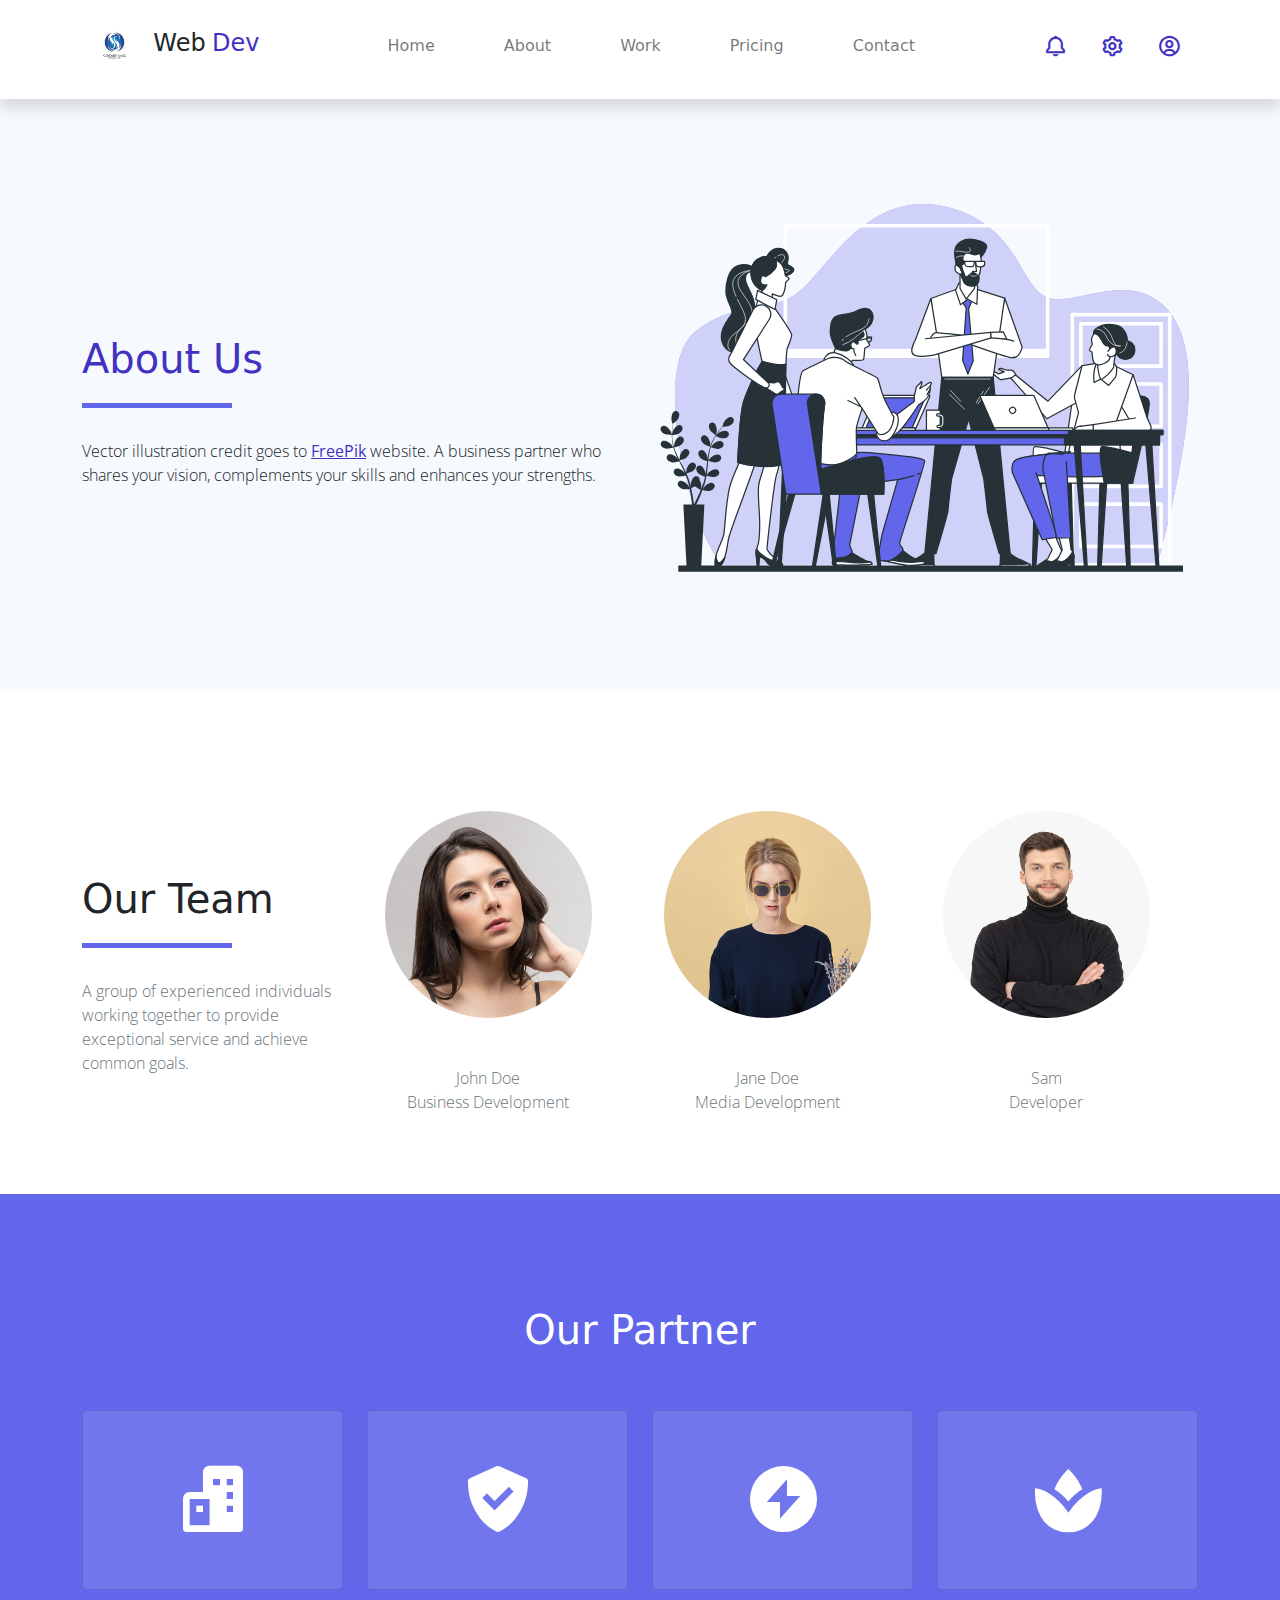
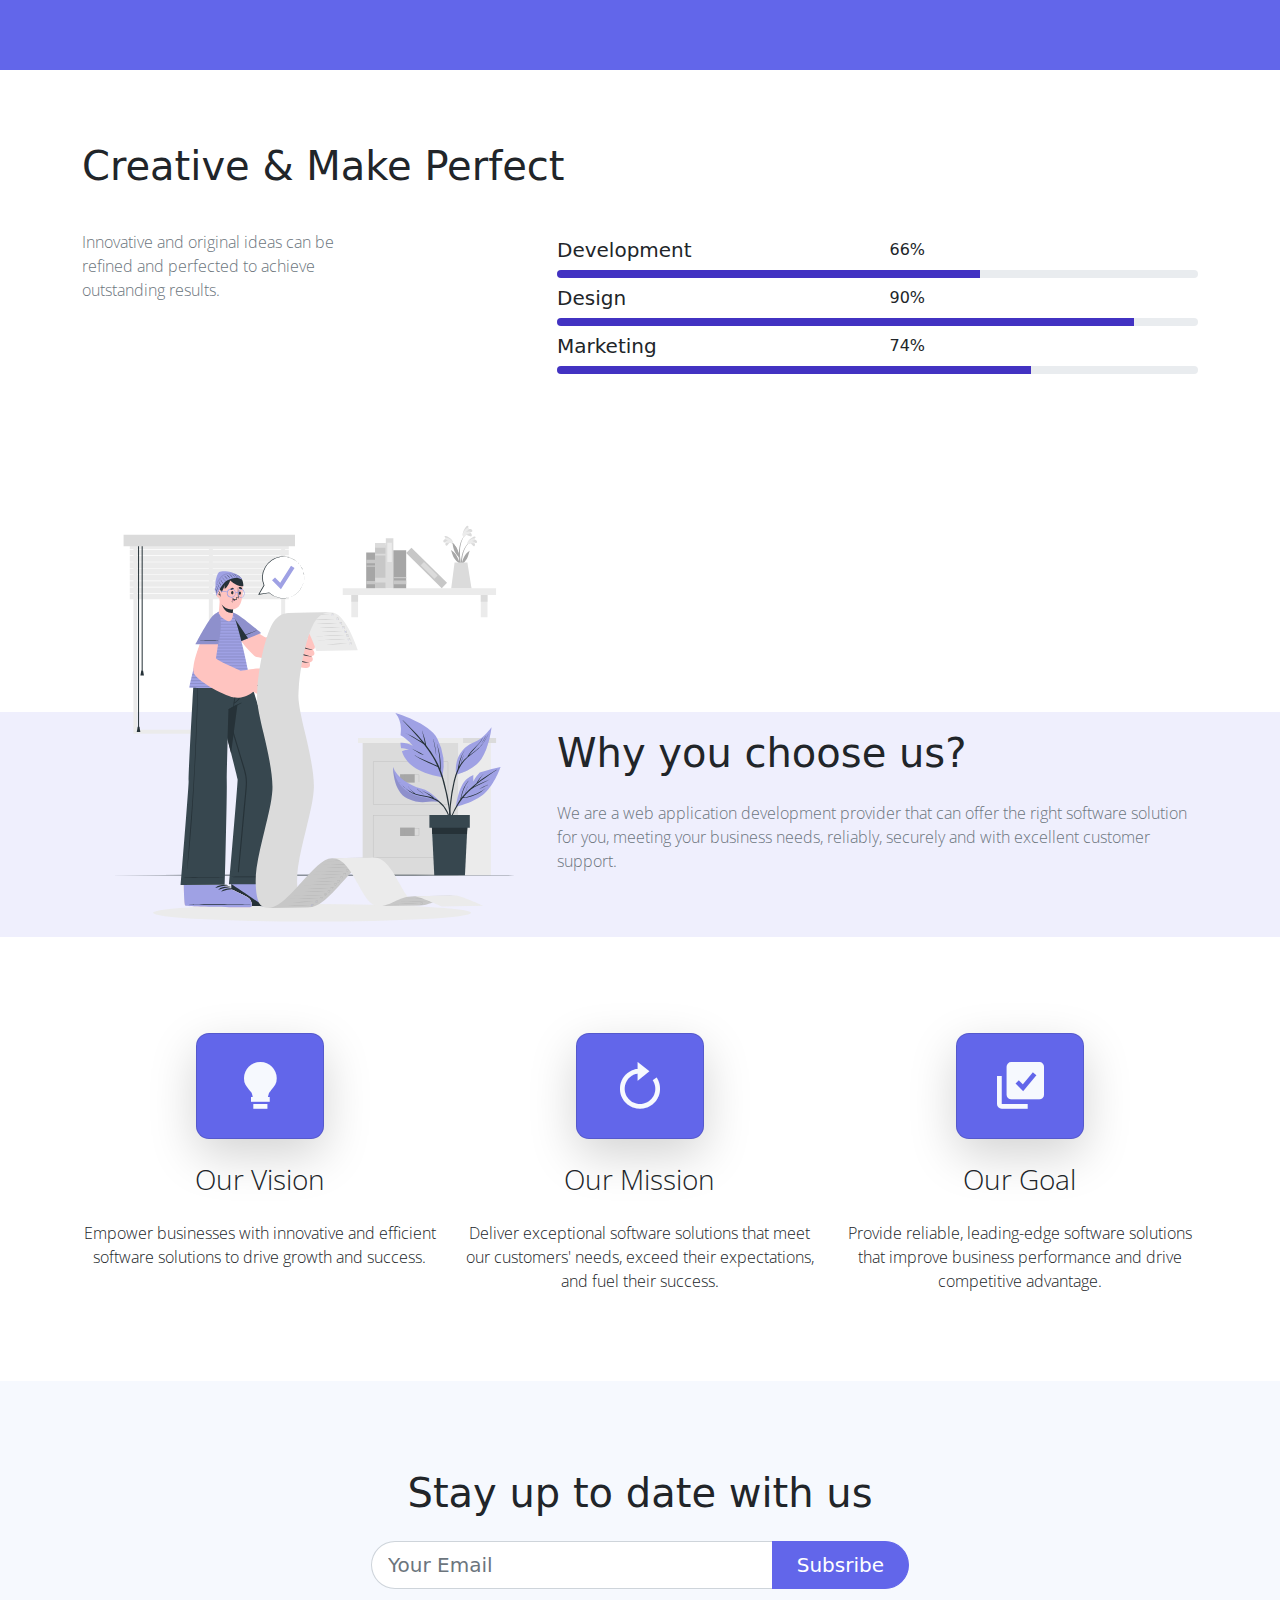
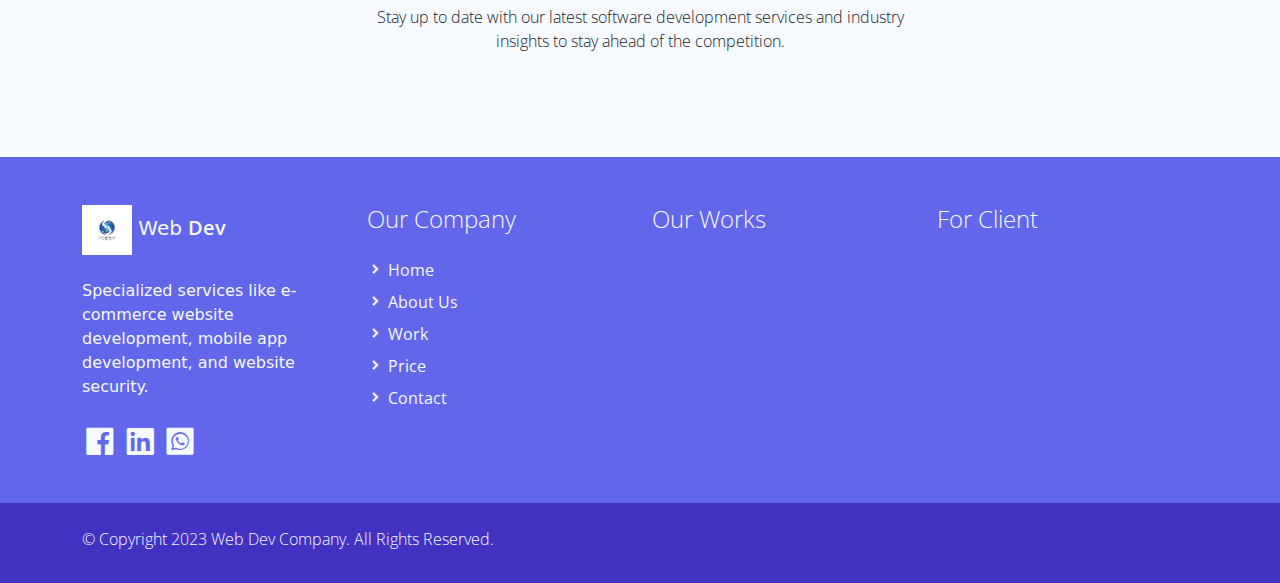
==== commit bbdeb9f2: "adding final project" ====
--- a/about.html
+++ b/about.html
@@ -4,7 +4,12 @@
 <head>
     <title>Web Dev - About Page</title>
     <meta charset="utf-8">
-    <meta name="viewport" content="width=device-width, initial-scale=1">
+
+    <meta name="description" content="Digital content such as articles, videos, images, podcasts, and can cover topics including news, sports, music, movies, and technology.">
+    <meta name="keywords" content="Multimedia, Social media, Analytics, Responsive design, Video production, Blogging, Podcasting">
+    <meta name="viewport" content="width=device-width, initial-scale=1.0">
+    <link rel="canonical" href="https://www.example.com/">
+
     <link rel="apple-touch-icon" href="assets/img/apple-icon.png">
     <link rel="shortcut icon" type="image/x-icon" href="assets/img/favicon.ico">
     <!-- Load Require CSS -->
@@ -72,11 +77,11 @@
                 <div class="col-lg-6 text-start">
                     <h1 class="h2 py-5 text-primary typo-space-line">About Us</h1>
                     <p class="light-300">
-                        Vector illustration credit goes to <a rel="nofollow" href="http://freepik.com/" target="_blank">FreePik</a> website. Web Dev  Lorem ipsum dolor sit amet, consectetur.
+                        Vector illustration credit goes to <a rel="nofollow" href="http://freepik.com/" target="_blank">FreePik</a> website. A business partner who shares your vision, complements your skills and enhances your strengths.
                     </p>
                 </div>
                 <div class="col-lg-6">
-                    <img src="./assets/img/banner-img-02.png">
+                    <img src="./assets/img/banner-img-02.svg">
                 </div>
             </div>
         </div>
@@ -91,8 +96,8 @@
             <div class="col-lg-3">
                 <h2 class="h2 py-5 typo-space-line">Our Team</h2>
                 <p class="text-muted light-300">
-                    Lorem ipsum dolor sit amet, consectetur adipiscing elit,
-                    sed do eiusmod tempor incididunt ut labore et dolore magna aliqua.
+                    A group of experienced individuals working together to provide 
+                    exceptional service and achieve common goals.
                 </p>
             </div>
 
@@ -105,14 +110,14 @@
                     </ul>
                 </div>
                 <div class="team-member col-md-4">
-                    <img class="team-member-img img-fluid rounded-circle p-4" src="./assets/img/team-01.jpg" alt="Card image">
+                    <img class="team-member-img img-fluid rounded-circle p-4" src="./assets/img/team-02.jpg" alt="Card image">
                     <ul class="team-member-caption list-unstyled text-center pt-4 text-muted light-300">
                         <li>Jane Doe</li>
                         <li>Media Development</li>
                     </ul>
                 </div>
                 <div class="team-member col-md-4">
-                    <img class="team-member-img img-fluid rounded-circle p-4" src="./assets/img/team-01.jpg" alt="Card image">
+                    <img class="team-member-img img-fluid rounded-circle p-4" src="./assets/img/team-03.jpg" alt="Card image">
                     <ul class="team-member-caption list-unstyled text-center pt-4 text-muted light-300">
                         <li>Sam</li>
                         <li>Developer</li>
@@ -131,18 +136,22 @@
             <div class="row text-center">
                 <div class="col-md-3 mb-3">
                     <div class="card partner-wap py-5">
+                        <a href="#"><i class='display-1 text-white bx bxs-buildings'></i></a>
                     </div>
                 </div>
                 <div class="col-md-3 mb-3">
                     <div class="card partner-wap py-5">
+                        <a href="#"><i class='display-1 bx text-white bxs-check-shield bx-lg'></i></a>
                     </div>
                 </div>
                 <div class="col-md-3 mb-3">
                     <div class="card partner-wap py-5">
+                        <a href="#"><i class='display-1 text-white bx bxs-bolt-circle'></i></a>
                     </div>
                 </div>
                 <div class="col-md-3 mb-3">
                     <div class="card partner-wap py-5">
+                        <a href="#"><i class='display-1 text-white bx bxs-spa'></i></a>
                     </div>
                 </div>
             </div>
@@ -158,7 +167,7 @@
 
             <div class="creative-content row py-3">
                 <div class="col-md-5">
-                    <p class="text-muted col-lg-8 light-300">Lorem ipsum dolor sit amet, consectetur adipiscing elit, sed do eiusmod tempor incididunt ut labore et dolore magna aliqua. Quis ipsum suspendisse ultrices gravida Risus.
+                    <p class="text-muted col-lg-8 light-300">Innovative and original ideas can be refined and perfected to achieve outstanding results.
                     </p>
                 </div>
                 
@@ -170,18 +179,30 @@
                         </div>
                         <div class="col-6 text-right">66%</div>
                     </div>
+                    <div class="progress">
+                        <div class="progress-bar" role="progressbar" style="width: 66%" aria-valuenow="66" aria-valuemin="0" aria-valuemax="100"></div>
+                    </div>
+
                     <div class="row mt-4 mt-sm-2">
                         <div class="col-6">
                             <h4 class="h5">Design</h4>
                         </div>
                         <div class="col-6 text-right">90%</div>
                     </div>
+                    <div class="progress">
+                        <div class="progress-bar" role="progressbar" style="width: 90%" aria-valuenow="90" aria-valuemin="0" aria-valuemax="100"></div>
+                    </div>
+
+
                     <div class="row mt-4 mt-sm-2">
                         <div class="col-6">
                             <h4 class="h5">Marketing</h4>
                         </div>
                         <div class="col-6 text-right">74%</div>
                     </div>
+                    <div class="progress">
+                        <div class="progress-bar" role="progressbar" style="width: 74%" aria-valuenow="74" aria-valuemin="0" aria-valuemax="100"></div>
+                    </div>
 
                 </div>
 
@@ -195,12 +216,12 @@
         <div class="container my-4">
             <div class="row">
                 <div class="banner-img col-lg-5">
-                    <img src="./assets/img/work.png" class="rounded img-fluid" alt="">
+                    <img src="./assets/img/work.svg" class="rounded img-fluid" alt="">
                 </div>
                 <div class="banner-content col-lg-7 align-self-end">
                     <h2 class="h2 pb-3">Why you choose us?</h2>
                     <p class="text-muted pb-5 light-300">
-                    Web Dev<strong></strong><a rel="nofollow" href="https://www.google.com/search?q=free+css" target="_blank"></a</p>
+                        We are a web application development provider that can offer the right software solution for you, meeting your business needs, reliably, securely and with excellent customer support.</p>
                 </div>
             </div>
         </div>
@@ -214,30 +235,31 @@
 
                 <div class="objective col-lg-4">
                     <div class="objective-icon card m-auto py-4 mb-2 mb-sm-4 bg-secondary shadow-lg">
+                        <i class="display-4 bx bxs-bulb text-light"></i>
                     </div>
                     <h2 class="objective-heading h3 mb-2 mb-sm-4 light-300">Our Vision</h2>
                     <p class="light-300">
-                        Incididunt ut labore et dolore magna aliqua. Quis ipsum suspendisse commodo viverra.
+                        Empower businesses with innovative and efficient software solutions to drive growth and success.
                     </p>
                 </div>
 
                 <div class="objective col-lg-4 mt-sm-0 mt-4">
                     <div class="objective-icon card m-auto py-4 mb-2 mb-sm-4 bg-secondary shadow-lg">
+                        <i class='display-4 bx bx-revision text-light'></i>
                     </div>
                     <h2 class="objective-heading h3 mb-2 mb-sm-4 light-300">Our Mission</h2>
                     <p class="light-300">
-                        Eiusmod tempor incididunt ut labore et dolore magna aliqua.
-                        Ut enim ad minim veniam quis.
+                       Deliver exceptional software solutions that meet our customers' needs, exceed their expectations, and fuel their success.
                     </p>
                 </div>
 
                 <div class="objective col-lg-4 mt-sm-0 mt-4">
                     <div class="objective-icon card m-auto py-4 mb-2 mb-sm-4 bg-secondary shadow-lg">
+                        <i class="display-4 bx bxs-select-multiple text-light"></i>
                     </div>
                     <h2 class="objective-heading h3 mb-2 mb-sm-4 light-300">Our Goal</h2>
                     <p class="light-300">
-                        Lorem ipsum dolor sit amet, consectetur adipisicing elit,
-                        sed do eiusmod tempor.
+                        Provide reliable, leading-edge software solutions that improve business performance and drive competitive advantage.
                     </p>
                 </div>
 
@@ -257,7 +279,7 @@
                         <input name="email" type="text" class="form-control form-control-lg rounded-pill rounded-end" id="email" placeholder="Your Email" aria-label="Your Email">
                         <button class="btn btn-secondary text-white btn-lg rounded-pill rounded-start px-lg-4" type="submit">Subsribe</button>
                     </div>
-                    <p class="text-center light-300">Lorem ipsum dolor sit amet, consectetur adipiscing elit, sed do eiusmod tempor incididunt labore et dolore magna aliqua.</p>
+                    <p class="text-center light-300">Stay up to date with our latest software development services and industry insights to stay ahead of the competition.</p>
                     </form>
                 </div>
             </div>
@@ -277,8 +299,8 @@
                         <span class="text-light h5">Web</span> <span class="text-light h5 semi-bold-600">Dev</span>
                     </a>
                     <p class="text-light my-lg-4 my-2">
-                        Lorem ipsum dolor sit amet, consectetur adipisicing elit,
-                        sed do eiusmod tempor incididunt ut.
+                        Specialized services like e-commerce website development, 
+                        mobile app development, and website security.
                     </p>
                     <ul class="list-inline footer-icons light-300">
                         <li class="list-inline-item m-0">
